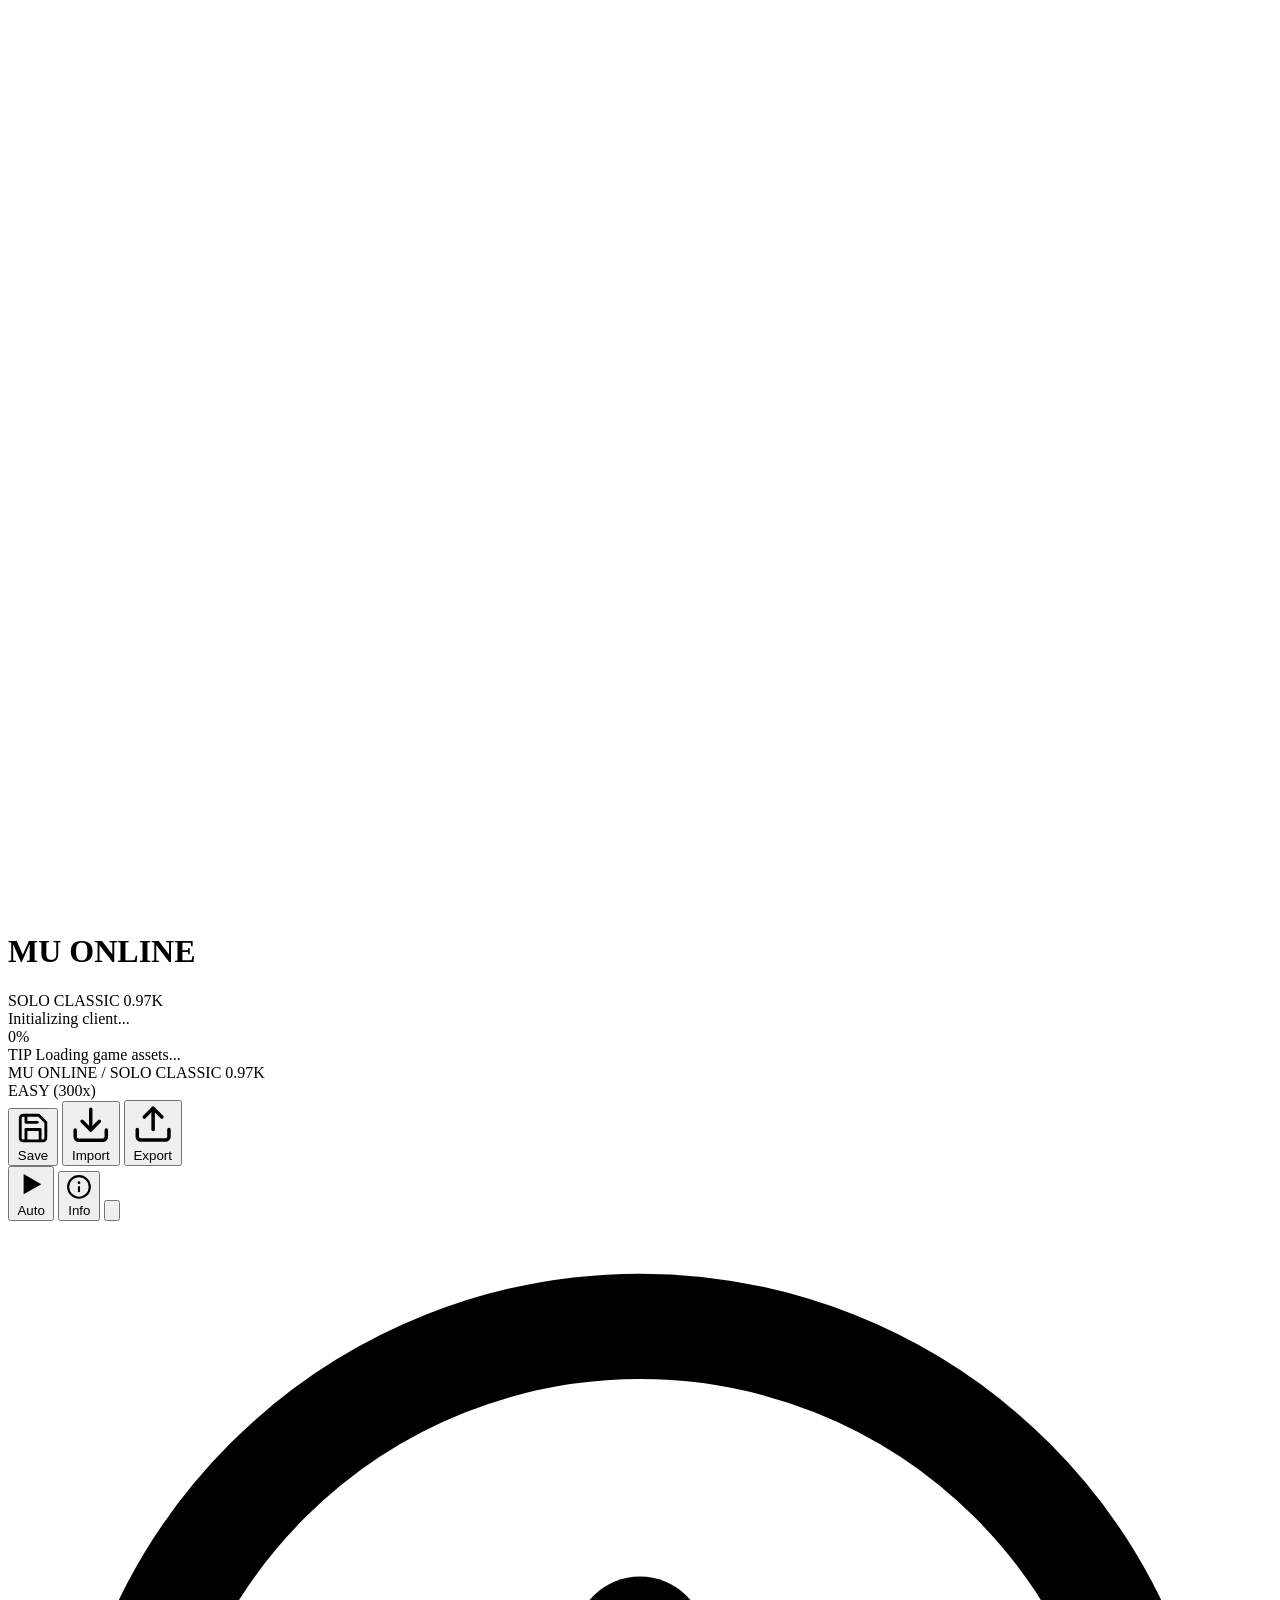
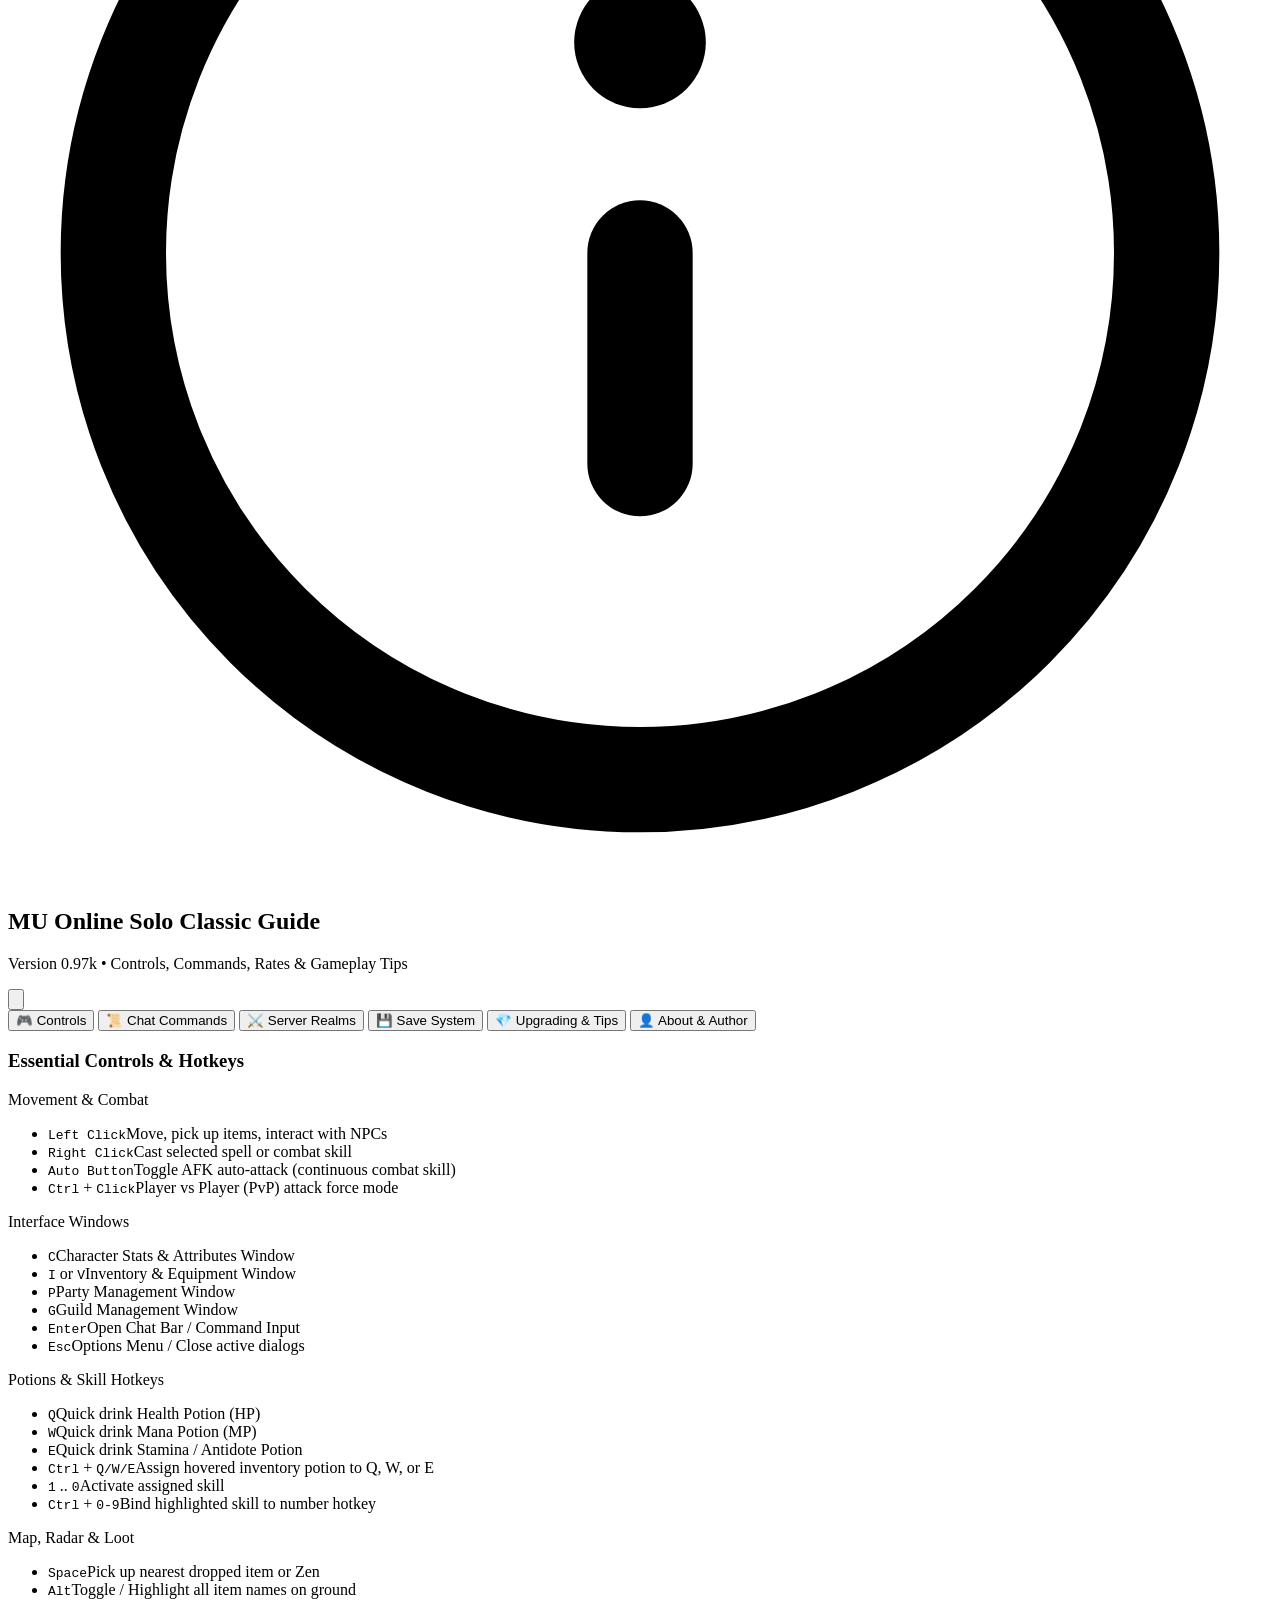
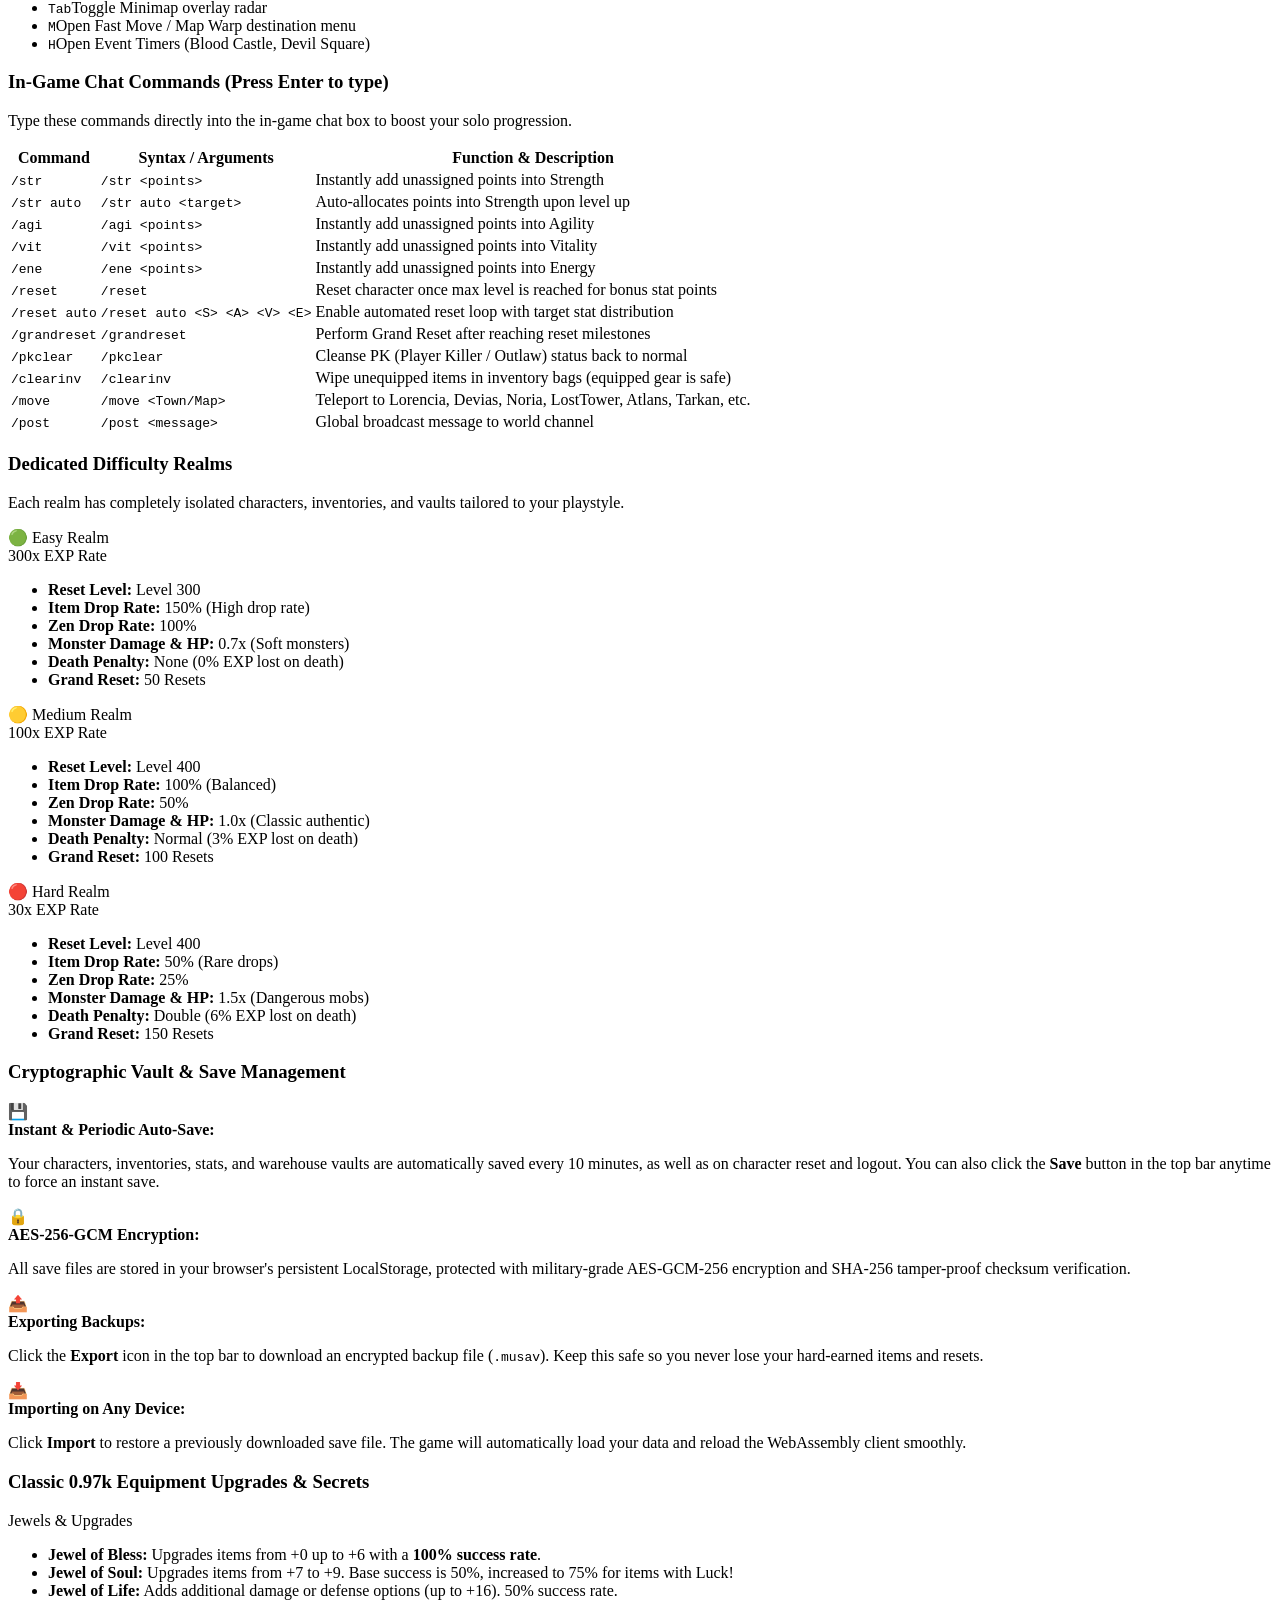
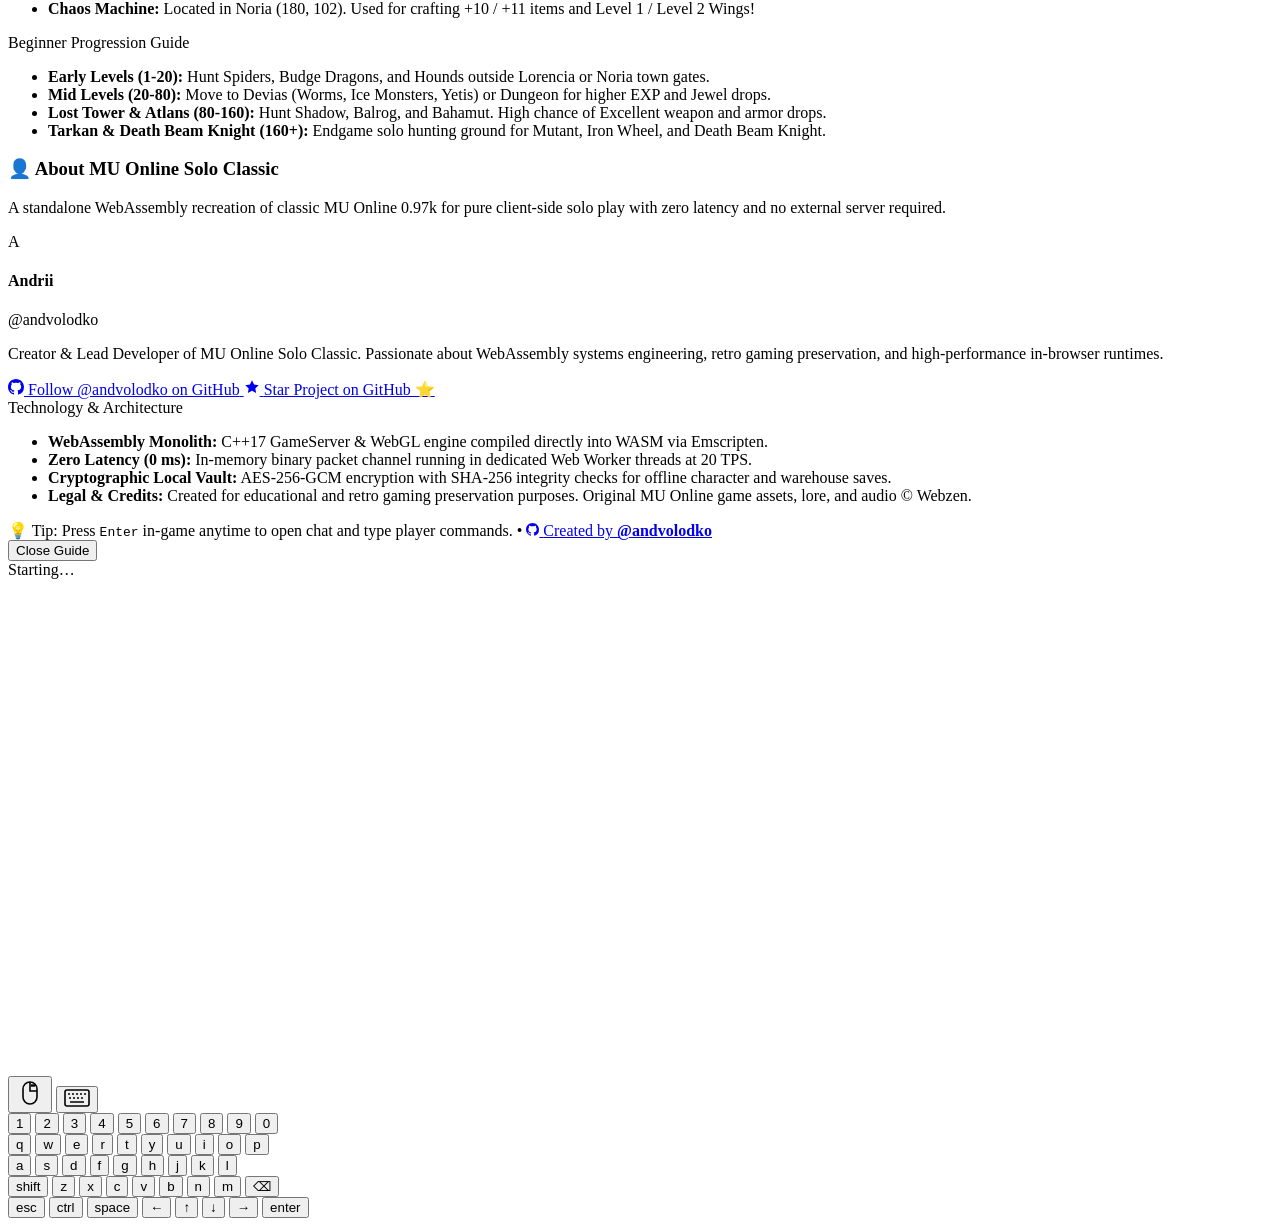
==== web/index.html @ 5b54f316 "fix(client): accurate asset download progress with gzip compression" ====
<!doctype html>
<html lang="en">
  <head>
    <meta charset="utf-8">
    <meta name="viewport" content="width=device-width, initial-scale=1, maximum-scale=1, user-scalable=no">
    <title>MU Online Solo Classic</title>
    <link rel="icon" type="image/x-icon" href="favicon.ico?v=2">
    <link rel="icon" type="image/png" sizes="32x32" href="favicon-32x32.png?v=2">
    <link rel="icon" type="image/png" sizes="16x16" href="favicon-16x16.png?v=2">
    <link rel="apple-touch-icon" sizes="180x180" href="apple-touch-icon.png?v=2">
    <link rel="preconnect" href="https://fonts.googleapis.com">
    <link rel="preconnect" href="https://fonts.gstatic.com" crossorigin>
    <link href="https://fonts.googleapis.com/css2?family=Outfit:wght@400;500;600;700;800;900&family=Space+Grotesk:wght@500;600;700&display=swap" rel="stylesheet">
    <link rel="stylesheet" href="style.css">
  </head>
  <body>
    <!-- Fullscreen MU Preloader -->
    <div id="muPreloader" class="mu-preloader">
      <div class="mu-preloader-bg"></div>
      <canvas id="muParticleCanvas" class="mu-particle-canvas"></canvas>

      <div class="mu-preloader-card">
        <!-- Strict Modern Title -->
        <div class="mu-title-section">
          <h1 class="mu-preloader-title">MU ONLINE</h1>
          <div class="mu-preloader-sub">SOLO CLASSIC 0.97K</div>
        </div>

        <!-- Sleek Modern Progress HUD -->
        <div class="mu-progress-box">
          <div class="mu-progress-meta">
            <div class="mu-status-label-wrap">
              <span class="mu-status-pulse-dot"></span>
              <span id="muStatusMsg">Initializing client...</span>
            </div>
            <span id="muStatusDetail">0%</span>
          </div>
          <div class="mu-bar-track">
            <div id="muBarFill" class="mu-bar-fill" style="width: 3%;">
              <div class="mu-bar-plasma"></div>
            </div>
          </div>
        </div>

        <!-- Clean Gameplay Tips Box -->
        <div class="mu-tips-box">
          <span class="mu-tip-tag">TIP</span>
          <span id="muTipText" class="mu-tip-msg">Loading game assets...</span>
        </div>
      </div>
    </div>

    <!-- 40px Top Control Bar -->
    <header id="muTopBar" class="mu-topbar" aria-label="Game Controls Bar">
      <div class="mu-topbar-left">
        <div class="mu-brand-box">
          <span class="mu-brand-title">MU ONLINE</span>
          <span class="mu-brand-sep">/</span>
          <span class="mu-brand-desc">SOLO CLASSIC 0.97K</span>
        </div>
        <div class="mu-realm-badge realm-easy" id="muRealmBadge" title="Server Realm: Easy (300x EXP Rate, 150% Drops, Level 300 Reset)">
          <span class="mu-realm-dot"></span>
          <span class="mu-realm-label" id="muRealmLabel">EASY (300x)</span>
        </div>
      </div>

      <div class="mu-topbar-right">
        <!-- Save Game Button -->
        <button id="muBtnSave" class="mu-top-btn" type="button" title="Save Game (Save progress right now)" aria-label="Save Game">
          <svg class="mu-btn-icon" viewBox="0 0 24 24" fill="none" stroke="currentColor" stroke-width="2" stroke-linecap="round" stroke-linejoin="round">
            <path d="M19 21H5a2 2 0 0 1-2-2V5a2 2 0 0 1 2-2h11l5 5v11a2 2 0 0 1-2 2z"></path>
            <polyline points="17 21 17 13 7 13 7 21"></polyline>
            <polyline points="7 3 7 8 15 8"></polyline>
          </svg>
          <span class="mu-btn-text">Save</span>
        </button>

        <!-- Import Save Button -->
        <button id="muBtnImport" class="mu-top-btn" type="button" title="Import Save (Loads save file and reloads game)" aria-label="Import Save">
          <svg class="mu-btn-icon" viewBox="0 0 24 24" fill="none" stroke="currentColor" stroke-width="2" stroke-linecap="round" stroke-linejoin="round">
            <path d="M21 15v4a2 2 0 0 1-2 2H5a2 2 0 0 1-2-2v-4"></path>
            <polyline points="7 10 12 15 17 10"></polyline>
            <line x1="12" y1="15" x2="12" y2="3"></line>
          </svg>
          <span class="mu-btn-text">Import</span>
        </button>
        <input type="file" id="muSaveFileInput" accept=".musav,.json" style="display:none">

        <!-- Export Save Button -->
        <button id="muBtnExport" class="mu-top-btn" type="button" title="Export Save (Download backup save file)" aria-label="Export Save">
          <svg class="mu-btn-icon" viewBox="0 0 24 24" fill="none" stroke="currentColor" stroke-width="2" stroke-linecap="round" stroke-linejoin="round">
            <path d="M21 15v4a2 2 0 0 1-2 2H5a2 2 0 0 1-2-2v-4"></path>
            <polyline points="17 8 12 3 7 8"></polyline>
            <line x1="12" y1="3" x2="12" y2="15"></line>
          </svg>
          <span class="mu-btn-text">Export</span>
        </button>

        <div class="mu-top-sep"></div>

        <!-- Auto-Attack Play / Stop Toggle Button -->
        <button id="muBtnAutoAttack" class="mu-top-btn mu-btn-auto" type="button" title="Start Auto-Attack (Hold RMB at Center)" aria-label="Auto-Attack Toggle">
          <!-- Play Icon (idle) -->
          <svg class="mu-btn-icon mu-icon-play" viewBox="0 0 24 24" fill="currentColor">
            <polygon points="6 4 20 12 6 20 6 4"></polygon>
          </svg>
          <!-- Stop Icon (active) -->
          <svg class="mu-btn-icon mu-icon-stop" viewBox="0 0 24 24" fill="currentColor" style="display:none;">
            <rect x="5" y="5" width="14" height="14" rx="2"></rect>
          </svg>
          <span class="mu-btn-text" id="muAutoAttackText">Auto</span>
        </button>

        <!-- Game Guide & Info Button -->
        <button id="muBtnInfo" class="mu-top-btn" type="button" title="Game Guide & Instructions (Controls, Commands, Server Rates)" aria-label="Game Guide">
          <svg class="mu-btn-icon" viewBox="0 0 24 24" fill="none" stroke="currentColor" stroke-width="2" stroke-linecap="round" stroke-linejoin="round">
            <circle cx="12" cy="12" r="10"></circle>
            <line x1="12" y1="16" x2="12" y2="12"></line>
            <circle cx="12" cy="8" r="1.25" fill="currentColor" stroke="none"></circle>
          </svg>
          <span class="mu-btn-text">Info</span>
        </button>

        <!-- Fullscreen Button -->
        <button id="muBtnFullscreen" class="mu-top-btn" type="button" title="Fullscreen (Toggle full screen)" aria-label="Fullscreen">
          <!-- Enter Fullscreen -->
          <svg class="mu-btn-icon mu-icon-fs-enter" viewBox="0 0 24 24" fill="none" stroke="currentColor" stroke-width="2" stroke-linecap="round" stroke-linejoin="round">
            <path d="M8 3H5a2 2 0 0 0-2 2v3m18 0V5a2 2 0 0 0-2-2h-3m0 18h3a2 2 0 0 0 2-2v-3M3 16v3a2 2 0 0 0 2 2h3"></path>
          </svg>
          <!-- Exit Fullscreen -->
          <svg class="mu-btn-icon mu-icon-fs-exit" viewBox="0 0 24 24" fill="none" stroke="currentColor" stroke-width="2" stroke-linecap="round" stroke-linejoin="round" style="display:none;">
            <path d="M4 14h6m0 0v6m0-6L3 21m17-7h-6m0 0v6m0-6l7 7M10 4v6m0 0H4m6 0L3 3m10 7h6m-6 0V4m0 6l7-7"></path>
          </svg>
        </button>
      </div>
    </header>

    <!-- Floating Toast Notification -->
    <div id="muToast" class="mu-toast" role="status" aria-live="polite"></div>

    <!-- Game Guide & Info Modal Popup -->
    <div id="muInfoModal" class="mu-modal" aria-hidden="true">
      <div class="mu-modal-backdrop" id="muModalBackdrop"></div>
      <div class="mu-modal-dialog">
        <!-- Modal Header -->
        <div class="mu-modal-header">
          <div class="mu-modal-title-box">
            <div class="mu-modal-icon-badge">
              <svg viewBox="0 0 24 24" fill="none" stroke="currentColor" stroke-width="2" stroke-linecap="round" stroke-linejoin="round">
                <circle cx="12" cy="12" r="10"></circle>
                <line x1="12" y1="16" x2="12" y2="12"></line>
                <circle cx="12" cy="8" r="1.25" fill="currentColor" stroke="none"></circle>
              </svg>
            </div>
            <div>
              <h2 class="mu-modal-title">MU Online Solo Classic Guide</h2>
              <p class="mu-modal-subtitle">Version 0.97k &bull; Controls, Commands, Rates & Gameplay Tips</p>
            </div>
          </div>
          <button id="muModalCloseBtn" class="mu-modal-close" type="button" aria-label="Close Guide">
            <svg viewBox="0 0 24 24" fill="none" stroke="currentColor" stroke-width="2">
              <line x1="18" y1="6" x2="6" y2="18"></line>
              <line x1="6" y1="6" x2="18" y2="18"></line>
            </svg>
          </button>
        </div>

        <!-- Navigation Tabs -->
        <div class="mu-modal-tabs">
          <button class="mu-tab-btn active" data-tab="tabControls">🎮 Controls</button>
          <button class="mu-tab-btn" data-tab="tabCommands">📜 Chat Commands</button>
          <button class="mu-tab-btn" data-tab="tabRealms">⚔️ Server Realms</button>
          <button class="mu-tab-btn" data-tab="tabSaves">💾 Save System</button>
          <button class="mu-tab-btn" data-tab="tabTips">💎 Upgrading & Tips</button>
          <button class="mu-tab-btn" data-tab="tabAbout">👤 About & Author</button>
        </div>

        <!-- Modal Scrollable Body -->
        <div class="mu-modal-body">
          <!-- Tab 1: Controls -->
          <div id="tabControls" class="mu-tab-pane active">
            <h3 class="mu-section-title">Essential Controls & Hotkeys</h3>
            <div class="mu-guide-grid">
              <div class="mu-guide-card">
                <div class="mu-guide-card-head">Movement & Combat</div>
                <ul class="mu-hotkey-list">
                  <li><span class="mu-key-combo"><kbd>Left Click</kbd></span><span>Move, pick up items, interact with NPCs</span></li>
                  <li><span class="mu-key-combo"><kbd>Right Click</kbd></span><span>Cast selected spell or combat skill</span></li>
                  <li><span class="mu-key-combo"><kbd>Auto Button</kbd></span><span>Toggle AFK auto-attack (continuous combat skill)</span></li>
                  <li><span class="mu-key-combo"><kbd>Ctrl</kbd> + <kbd>Click</kbd></span><span>Player vs Player (PvP) attack force mode</span></li>
                </ul>
              </div>

              <div class="mu-guide-card">
                <div class="mu-guide-card-head">Interface Windows</div>
                <ul class="mu-hotkey-list">
                  <li><span class="mu-key-combo"><kbd>C</kbd></span><span>Character Stats & Attributes Window</span></li>
                  <li><span class="mu-key-combo"><kbd>I</kbd> or <kbd>V</kbd></span><span>Inventory & Equipment Window</span></li>
                  <li><span class="mu-key-combo"><kbd>P</kbd></span><span>Party Management Window</span></li>
                  <li><span class="mu-key-combo"><kbd>G</kbd></span><span>Guild Management Window</span></li>
                  <li><span class="mu-key-combo"><kbd>Enter</kbd></span><span>Open Chat Bar / Command Input</span></li>
                  <li><span class="mu-key-combo"><kbd>Esc</kbd></span><span>Options Menu / Close active dialogs</span></li>
                </ul>
              </div>

              <div class="mu-guide-card">
                <div class="mu-guide-card-head">Potions & Skill Hotkeys</div>
                <ul class="mu-hotkey-list">
                  <li><span class="mu-key-combo"><kbd>Q</kbd></span><span>Quick drink Health Potion (HP)</span></li>
                  <li><span class="mu-key-combo"><kbd>W</kbd></span><span>Quick drink Mana Potion (MP)</span></li>
                  <li><span class="mu-key-combo"><kbd>E</kbd></span><span>Quick drink Stamina / Antidote Potion</span></li>
                  <li><span class="mu-key-combo"><kbd>Ctrl</kbd> + <kbd>Q/W/E</kbd></span><span>Assign hovered inventory potion to Q, W, or E</span></li>
                  <li><span class="mu-key-combo"><kbd>1</kbd> .. <kbd>0</kbd></span><span>Activate assigned skill</span></li>
                  <li><span class="mu-key-combo"><kbd>Ctrl</kbd> + <kbd>0-9</kbd></span><span>Bind highlighted skill to number hotkey</span></li>
                </ul>
              </div>

              <div class="mu-guide-card">
                <div class="mu-guide-card-head">Map, Radar & Loot</div>
                <ul class="mu-hotkey-list">
                  <li><span class="mu-key-combo"><kbd>Space</kbd></span><span>Pick up nearest dropped item or Zen</span></li>
                  <li><span class="mu-key-combo"><kbd>Alt</kbd></span><span>Toggle / Highlight all item names on ground</span></li>
                  <li><span class="mu-key-combo"><kbd>Tab</kbd></span><span>Toggle Minimap overlay radar</span></li>
                  <li><span class="mu-key-combo"><kbd>M</kbd></span><span>Open Fast Move / Map Warp destination menu</span></li>
                  <li><span class="mu-key-combo"><kbd>H</kbd></span><span>Open Event Timers (Blood Castle, Devil Square)</span></li>
                </ul>
              </div>
            </div>
          </div>

          <!-- Tab 2: Player Commands -->
          <div id="tabCommands" class="mu-tab-pane">
            <h3 class="mu-section-title">In-Game Chat Commands (Press Enter to type)</h3>
            <p class="mu-section-sub">Type these commands directly into the in-game chat box to boost your solo progression.</p>
            <div class="mu-table-wrap">
              <table class="mu-table">
                <thead>
                  <tr>
                    <th>Command</th>
                    <th>Syntax / Arguments</th>
                    <th>Function & Description</th>
                  </tr>
                </thead>
                <tbody>
                  <tr>
                    <td><code>/str</code></td>
                    <td><code>/str &lt;points&gt;</code></td>
                    <td>Instantly add unassigned points into Strength</td>
                  </tr>
                  <tr>
                    <td><code>/str auto</code></td>
                    <td><code>/str auto &lt;target&gt;</code></td>
                    <td>Auto-allocates points into Strength upon level up</td>
                  </tr>
                  <tr>
                    <td><code>/agi</code></td>
                    <td><code>/agi &lt;points&gt;</code></td>
                    <td>Instantly add unassigned points into Agility</td>
                  </tr>
                  <tr>
                    <td><code>/vit</code></td>
                    <td><code>/vit &lt;points&gt;</code></td>
                    <td>Instantly add unassigned points into Vitality</td>
                  </tr>
                  <tr>
                    <td><code>/ene</code></td>
                    <td><code>/ene &lt;points&gt;</code></td>
                    <td>Instantly add unassigned points into Energy</td>
                  </tr>
                  <tr>
                    <td><code>/reset</code></td>
                    <td><code>/reset</code></td>
                    <td>Reset character once max level is reached for bonus stat points</td>
                  </tr>
                  <tr>
                    <td><code>/reset auto</code></td>
                    <td><code>/reset auto &lt;S&gt; &lt;A&gt; &lt;V&gt; &lt;E&gt;</code></td>
                    <td>Enable automated reset loop with target stat distribution</td>
                  </tr>
                  <tr>
                    <td><code>/grandreset</code></td>
                    <td><code>/grandreset</code></td>
                    <td>Perform Grand Reset after reaching reset milestones</td>
                  </tr>
                  <tr>
                    <td><code>/pkclear</code></td>
                    <td><code>/pkclear</code></td>
                    <td>Cleanse PK (Player Killer / Outlaw) status back to normal</td>
                  </tr>
                  <tr>
                    <td><code>/clearinv</code></td>
                    <td><code>/clearinv</code></td>
                    <td>Wipe unequipped items in inventory bags (equipped gear is safe)</td>
                  </tr>
                  <tr>
                    <td><code>/move</code></td>
                    <td><code>/move &lt;Town/Map&gt;</code></td>
                    <td>Teleport to Lorencia, Devias, Noria, LostTower, Atlans, Tarkan, etc.</td>
                  </tr>
                  <tr>
                    <td><code>/post</code></td>
                    <td><code>/post &lt;message&gt;</code></td>
                    <td>Global broadcast message to world channel</td>
                  </tr>
                </tbody>
              </table>
            </div>
          </div>

          <!-- Tab 3: Server Realms -->
          <div id="tabRealms" class="mu-tab-pane">
            <h3 class="mu-section-title">Dedicated Difficulty Realms</h3>
            <p class="mu-section-sub">Each realm has completely isolated characters, inventories, and vaults tailored to your playstyle.</p>
            <div class="mu-realms-grid">
              <div class="mu-realm-card realm-easy">
                <div class="mu-realm-card-title">🟢 Easy Realm</div>
                <div class="mu-realm-rate">300x EXP Rate</div>
                <ul class="mu-card-perks">
                  <li><strong>Reset Level:</strong> Level 300</li>
                  <li><strong>Item Drop Rate:</strong> 150% (High drop rate)</li>
                  <li><strong>Zen Drop Rate:</strong> 100%</li>
                  <li><strong>Monster Damage & HP:</strong> 0.7x (Soft monsters)</li>
                  <li><strong>Death Penalty:</strong> None (0% EXP lost on death)</li>
                  <li><strong>Grand Reset:</strong> 50 Resets</li>
                </ul>
              </div>

              <div class="mu-realm-card realm-medium">
                <div class="mu-realm-card-title">🟡 Medium Realm</div>
                <div class="mu-realm-rate">100x EXP Rate</div>
                <ul class="mu-card-perks">
                  <li><strong>Reset Level:</strong> Level 400</li>
                  <li><strong>Item Drop Rate:</strong> 100% (Balanced)</li>
                  <li><strong>Zen Drop Rate:</strong> 50%</li>
                  <li><strong>Monster Damage & HP:</strong> 1.0x (Classic authentic)</li>
                  <li><strong>Death Penalty:</strong> Normal (3% EXP lost on death)</li>
                  <li><strong>Grand Reset:</strong> 100 Resets</li>
                </ul>
              </div>

              <div class="mu-realm-card realm-hard">
                <div class="mu-realm-card-title">🔴 Hard Realm</div>
                <div class="mu-realm-rate">30x EXP Rate</div>
                <ul class="mu-card-perks">
                  <li><strong>Reset Level:</strong> Level 400</li>
                  <li><strong>Item Drop Rate:</strong> 50% (Rare drops)</li>
                  <li><strong>Zen Drop Rate:</strong> 25%</li>
                  <li><strong>Monster Damage & HP:</strong> 1.5x (Dangerous mobs)</li>
                  <li><strong>Death Penalty:</strong> Double (6% EXP lost on death)</li>
                  <li><strong>Grand Reset:</strong> 150 Resets</li>
                </ul>
              </div>
            </div>
          </div>

          <!-- Tab 4: Save System -->
          <div id="tabSaves" class="mu-tab-pane">
            <h3 class="mu-section-title">Cryptographic Vault & Save Management</h3>
            <div class="mu-saves-info-box">
              <div class="mu-info-item">
                <div class="mu-info-icon">💾</div>
                <div>
                  <strong>Instant & Periodic Auto-Save:</strong>
                  <p>Your characters, inventories, stats, and warehouse vaults are automatically saved every 10 minutes, as well as on character reset and logout. You can also click the <strong>Save</strong> button in the top bar anytime to force an instant save.</p>
                </div>
              </div>
              <div class="mu-info-item">
                <div class="mu-info-icon">🔒</div>
                <div>
                  <strong>AES-256-GCM Encryption:</strong>
                  <p>All save files are stored in your browser's persistent LocalStorage, protected with military-grade AES-GCM-256 encryption and SHA-256 tamper-proof checksum verification.</p>
                </div>
              </div>
              <div class="mu-info-item">
                <div class="mu-info-icon">📤</div>
                <div>
                  <strong>Exporting Backups:</strong>
                  <p>Click the <strong>Export</strong> icon in the top bar to download an encrypted backup file (<code>.musav</code>). Keep this safe so you never lose your hard-earned items and resets.</p>
                </div>
              </div>
              <div class="mu-info-item">
                <div class="mu-info-icon">📥</div>
                <div>
                  <strong>Importing on Any Device:</strong>
                  <p>Click <strong>Import</strong> to restore a previously downloaded save file. The game will automatically load your data and reload the WebAssembly client smoothly.</p>
                </div>
              </div>
            </div>
          </div>

          <!-- Tab 5: Tips & Upgrading -->
          <div id="tabTips" class="mu-tab-pane">
            <h3 class="mu-section-title">Classic 0.97k Equipment Upgrades & Secrets</h3>
            <div class="mu-guide-grid">
              <div class="mu-guide-card">
                <div class="mu-guide-card-head">Jewels & Upgrades</div>
                <ul class="mu-tips-list">
                  <li><strong>Jewel of Bless:</strong> Upgrades items from +0 up to +6 with a <strong>100% success rate</strong>.</li>
                  <li><strong>Jewel of Soul:</strong> Upgrades items from +7 to +9. Base success is 50%, increased to 75% for items with Luck!</li>
                  <li><strong>Jewel of Life:</strong> Adds additional damage or defense options (up to +16). 50% success rate.</li>
                  <li><strong>Chaos Machine:</strong> Located in Noria (180, 102). Used for crafting +10 / +11 items and Level 1 / Level 2 Wings!</li>
                </ul>
              </div>

              <div class="mu-guide-card">
                <div class="mu-guide-card-head">Beginner Progression Guide</div>
                <ul class="mu-tips-list">
                  <li><strong>Early Levels (1-20):</strong> Hunt Spiders, Budge Dragons, and Hounds outside Lorencia or Noria town gates.</li>
                  <li><strong>Mid Levels (20-80):</strong> Move to Devias (Worms, Ice Monsters, Yetis) or Dungeon for higher EXP and Jewel drops.</li>
                  <li><strong>Lost Tower & Atlans (80-160):</strong> Hunt Shadow, Balrog, and Bahamut. High chance of Excellent weapon and armor drops.</li>
                  <li><strong>Tarkan & Death Beam Knight (160+):</strong> Endgame solo hunting ground for Mutant, Iron Wheel, and Death Beam Knight.</li>
                </ul>
              </div>
            </div>
          </div>

          <!-- Tab 6: About & Author -->
          <div id="tabAbout" class="mu-tab-pane">
            <h3 class="mu-section-title">👤 About MU Online Solo Classic</h3>
            <p class="mu-section-sub">A standalone WebAssembly recreation of classic MU Online 0.97k for pure client-side solo play with zero latency and no external server required.</p>

            <div class="mu-about-container">
              <!-- Author Card -->
              <div class="mu-guide-card mu-author-card">
                <div class="mu-author-header">
                  <div class="mu-author-avatar-wrap">
                    <img src="https://github.com/andvolodko.png" alt="Andrii" class="mu-author-avatar" onerror="this.style.display='none'; this.nextElementSibling.style.display='flex';">
                    <div class="mu-author-avatar-fallback" style="display:none;">A</div>
                  </div>
                  <div class="mu-author-details">
                    <h4 class="mu-author-name">Andrii</h4>
                    <span class="mu-author-handle">@andvolodko</span>
                    <p class="mu-author-bio">Creator & Lead Developer of MU Online Solo Classic. Passionate about WebAssembly systems engineering, retro gaming preservation, and high-performance in-browser runtimes.</p>
                  </div>
                </div>

                <div class="mu-about-actions">
                  <a href="https://github.com/andvolodko" target="_blank" rel="noopener noreferrer" class="mu-about-btn mu-btn-primary">
                    <svg viewBox="0 0 24 24" width="16" height="16" fill="currentColor">
                      <path d="M12 0C5.37 0 0 5.37 0 12c0 5.31 3.435 9.795 8.205 11.385.6.105.825-.255.825-.57 0-.285-.015-1.23-.015-2.235-3.015.555-3.795-.735-4.035-1.41-.135-.345-.72-1.41-1.23-1.695-.42-.225-1.02-.78-.015-.795.945-.015 1.62.87 1.845 1.23 1.08 1.815 2.805 1.305 3.495.99.105-.78.42-1.305.765-1.605-2.67-.3-5.46-1.335-5.46-5.925 0-1.305.465-2.385 1.23-3.225-.12-.3-.54-1.53.12-3.18 0 0 1.005-.315 3.3 1.23.96-.27 1.98-.405 3-.405s2.04.135 3 .405c2.295-1.56 3.3-1.23 3.3-1.23.66 1.65.24 2.88.12 3.18.765.84 1.23 1.905 1.23 3.225 0 4.605-2.805 5.625-5.475 5.925.435.375.81 1.095.81 2.22 0 1.605-.015 2.895-.015 3.3 0 .315.225.69.825.57A12.02 12.02 0 0024 12c0-6.63-5.37-12-12-12z"/>
                    </svg>
                    <span>Follow @andvolodko on GitHub</span>
                  </a>
                  <a href="https://github.com/andvolodko/mu-online-solo-classic" target="_blank" rel="noopener noreferrer" class="mu-about-btn">
                    <svg viewBox="0 0 24 24" width="16" height="16" fill="currentColor">
                      <polygon points="12 2 15.09 8.26 22 9.27 17 14.14 18.18 21.02 12 17.77 5.82 21.02 7 14.14 2 9.27 8.91 8.26 12 2"/>
                    </svg>
                    <span>Star Project on GitHub ⭐</span>
                  </a>
                </div>
              </div>

              <!-- Tech Highlights Card -->
              <div class="mu-guide-card">
                <div class="mu-guide-card-head">Technology & Architecture</div>
                <ul class="mu-tips-list">
                  <li><strong>WebAssembly Monolith:</strong> C++17 GameServer & WebGL engine compiled directly into WASM via Emscripten.</li>
                  <li><strong>Zero Latency (0 ms):</strong> In-memory binary packet channel running in dedicated Web Worker threads at 20 TPS.</li>
                  <li><strong>Cryptographic Local Vault:</strong> AES-256-GCM encryption with SHA-256 integrity checks for offline character and warehouse saves.</li>
                  <li><strong>Legal & Credits:</strong> Created for educational and retro gaming preservation purposes. Original MU Online game assets, lore, and audio &copy; Webzen.</li>
                </ul>
              </div>
            </div>
          </div>
        </div>

        <!-- Modal Footer -->
        <div class="mu-modal-footer">
          <div class="mu-modal-foot-left">
            <span class="mu-modal-foot-tip">💡 Tip: Press <kbd>Enter</kbd> in-game anytime to open chat and type player commands.</span>
            <span class="mu-modal-foot-sep">&bull;</span>
            <a href="https://github.com/andvolodko" target="_blank" rel="noopener noreferrer" class="mu-modal-author-link" title="Author GitHub Profile">
              <svg width="13" height="13" viewBox="0 0 24 24" fill="currentColor">
                <path d="M12 0C5.37 0 0 5.37 0 12c0 5.31 3.435 9.795 8.205 11.385.6.105.825-.255.825-.57 0-.285-.015-1.23-.015-2.235-3.015.555-3.795-.735-4.035-1.41-.135-.345-.72-1.41-1.23-1.695-.42-.225-1.02-.78-.015-.795.945-.015 1.62.87 1.845 1.23 1.08 1.815 2.805 1.305 3.495.99.105-.78.42-1.305.765-1.605-2.67-.3-5.46-1.335-5.46-5.925 0-1.305.465-2.385 1.23-3.225-.12-.3-.54-1.53.12-3.18 0 0 1.005-.315 3.3 1.23.96-.27 1.98-.405 3-.405s2.04.135 3 .405c2.295-1.56 3.3-1.23 3.3-1.23.66 1.65.24 2.88.12 3.18.765.84 1.23 1.905 1.23 3.225 0 4.605-2.805 5.625-5.475 5.925.435.375.81 1.095.81 2.22 0 1.605-.015 2.895-.015 3.3 0 .315.225.69.825.57A12.02 12.02 0 0024 12c0-6.63-5.37-12-12-12z"/>
              </svg>
              <span>Created by <strong>@andvolodko</strong></span>
            </a>
          </div>
          <button id="muModalCloseFooter" class="mu-top-btn" type="button">Close Guide</button>
        </div>
      </div>
    </div>

    <div id="status">Starting…</div>
    <pre id="log"></pre>
    <canvas id="canvas" width="640" height="480" tabindex="-1" oncontextmenu="return false"></canvas>
    <div id="muStick" aria-label="Move"><div id="muStickKnob"></div></div>
    <button id="muRBtn" type="button" aria-label="Right mouse">
      <svg width="28" height="28" viewBox="0 0 28 28" fill="none" stroke="currentColor" stroke-width="1.6">
        <rect x="7" y="3" width="14" height="22" rx="7"></rect>
        <path d="M14 3v9h7"></path>
        <path d="M15 6.5h4.2" stroke-width="2.4"></path>
      </svg>
    </button>
    <button id="muKeyBtn" type="button" aria-label="Keyboard">
      <svg width="26" height="18" viewBox="0 0 26 18" fill="none" stroke="currentColor" stroke-width="1.6">
        <rect x="1" y="1" width="24" height="16" rx="2"></rect>
        <path d="M4 5h2M8 5h2M12 5h2M16 5h2M20 5h2M5 9h2M9 9h2M13 9h2M17 9h2M6 13h14"></path>
      </svg>
    </button>
    <div id="muKeys">
      <div class="row">
        <button type="button" data-vk="49" data-ch="49">1</button>
        <button type="button" data-vk="50" data-ch="50">2</button>
        <button type="button" data-vk="51" data-ch="51">3</button>
        <button type="button" data-vk="52" data-ch="52">4</button>
        <button type="button" data-vk="53" data-ch="53">5</button>
        <button type="button" data-vk="54" data-ch="54">6</button>
        <button type="button" data-vk="55" data-ch="55">7</button>
        <button type="button" data-vk="56" data-ch="56">8</button>
        <button type="button" data-vk="57" data-ch="57">9</button>
        <button type="button" data-vk="48" data-ch="48">0</button>
      </div>
      <div class="row">
        <button type="button" data-vk="81" data-ch="113">q</button>
        <button type="button" data-vk="87" data-ch="119">w</button>
        <button type="button" data-vk="69" data-ch="101">e</button>
        <button type="button" data-vk="82" data-ch="114">r</button>
        <button type="button" data-vk="84" data-ch="116">t</button>
        <button type="button" data-vk="89" data-ch="121">y</button>
        <button type="button" data-vk="85" data-ch="117">u</button>
        <button type="button" data-vk="73" data-ch="105">i</button>
        <button type="button" data-vk="79" data-ch="111">o</button>
        <button type="button" data-vk="80" data-ch="112">p</button>
      </div>
      <div class="row">
        <button type="button" data-vk="65" data-ch="97">a</button>
        <button type="button" data-vk="83" data-ch="115">s</button>
        <button type="button" data-vk="68" data-ch="100">d</button>
        <button type="button" data-vk="70" data-ch="102">f</button>
        <button type="button" data-vk="71" data-ch="103">g</button>
        <button type="button" data-vk="72" data-ch="104">h</button>
        <button type="button" data-vk="74" data-ch="106">j</button>
        <button type="button" data-vk="75" data-ch="107">k</button>
        <button type="button" data-vk="76" data-ch="108">l</button>
      </div>
      <div class="row">
        <button type="button" class="wide" data-lock="16">shift</button>
        <button type="button" data-vk="90" data-ch="122">z</button>
        <button type="button" data-vk="88" data-ch="120">x</button>
        <button type="button" data-vk="67" data-ch="99">c</button>
        <button type="button" data-vk="86" data-ch="118">v</button>
        <button type="button" data-vk="66" data-ch="98">b</button>
        <button type="button" data-vk="78" data-ch="110">n</button>
        <button type="button" data-vk="77" data-ch="109">m</button>
        <button type="button" class="wide" data-vk="8" data-ch="8">⌫</button>
      </div>
      <div class="row">
        <button type="button" data-vk="27">esc</button>
        <button type="button" data-lock="17">ctrl</button>
        <button type="button" class="space" data-vk="32" data-ch="32">space</button>
        <button type="button" data-vk="37">←</button>
        <button type="button" data-vk="38">↑</button>
        <button type="button" data-vk="40">↓</button>
        <button type="button" data-vk="39">→</button>
        <button type="button" class="wide" data-vk="13" data-ch="13">enter</button>
      </div>
    </div>

    <!-- Preloader Lifecycle & Dynamic Particles -->
    <script src="preloader.js?v=login101"></script>

    <!-- Application Controller & Client/Server Worker Bridge -->
    <script src="app.js?v=login101"></script>

    <!-- WebGL2 WebAssembly Game Client Core -->
    <script async type="text/javascript" src="shell_login.js?t=login101"></script>
  </body>
</html>
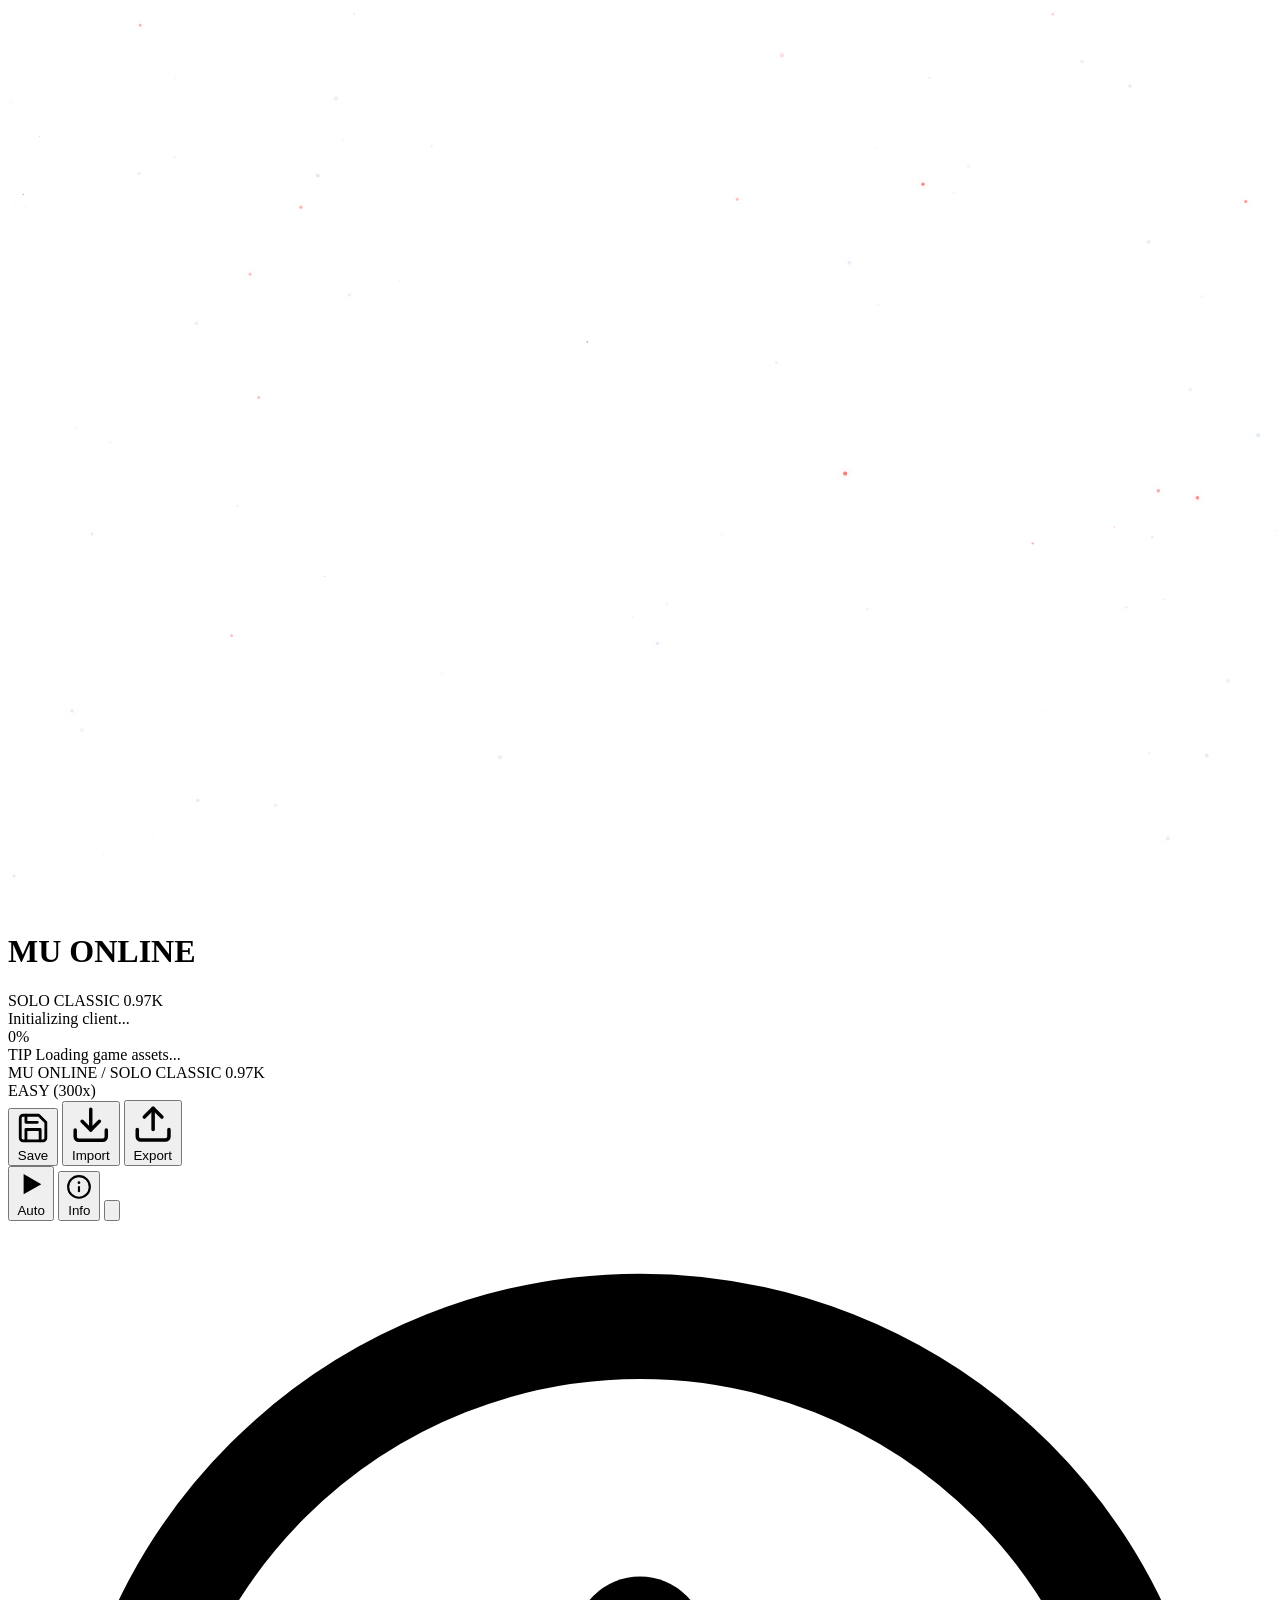
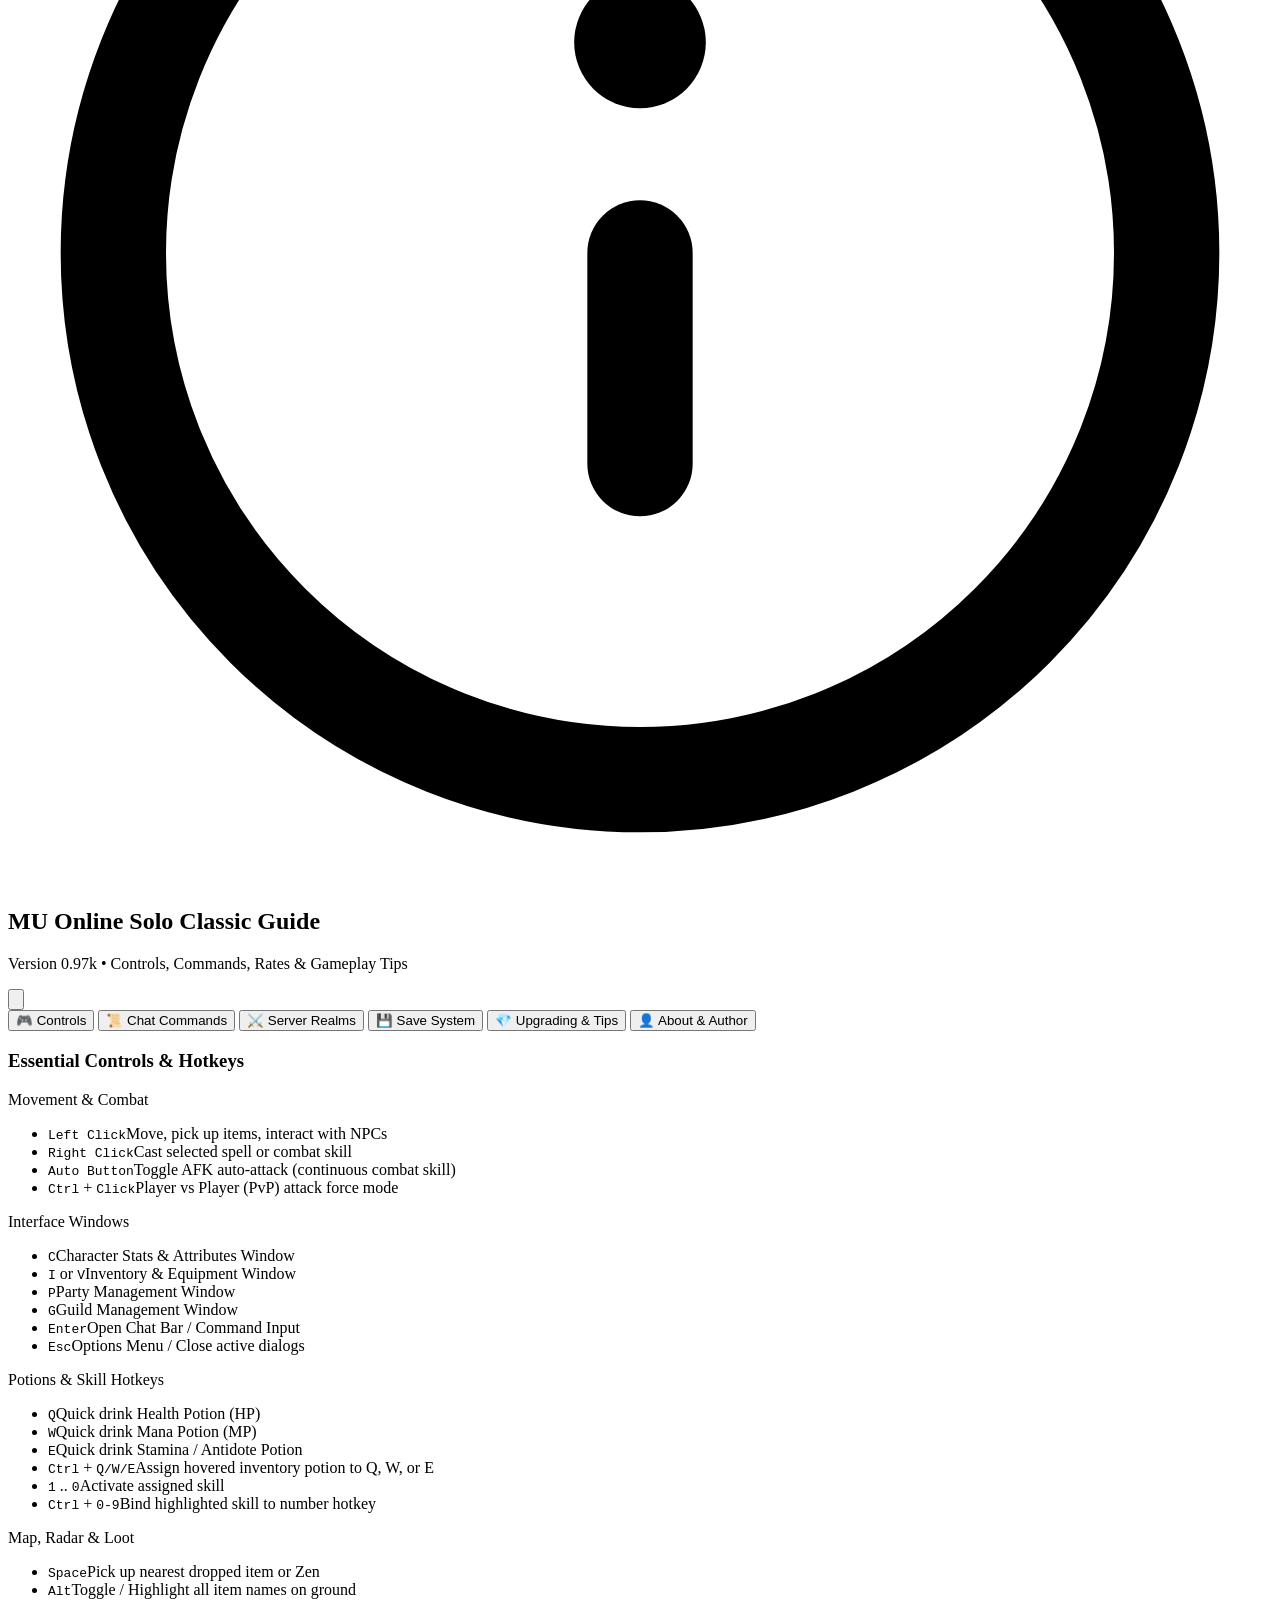
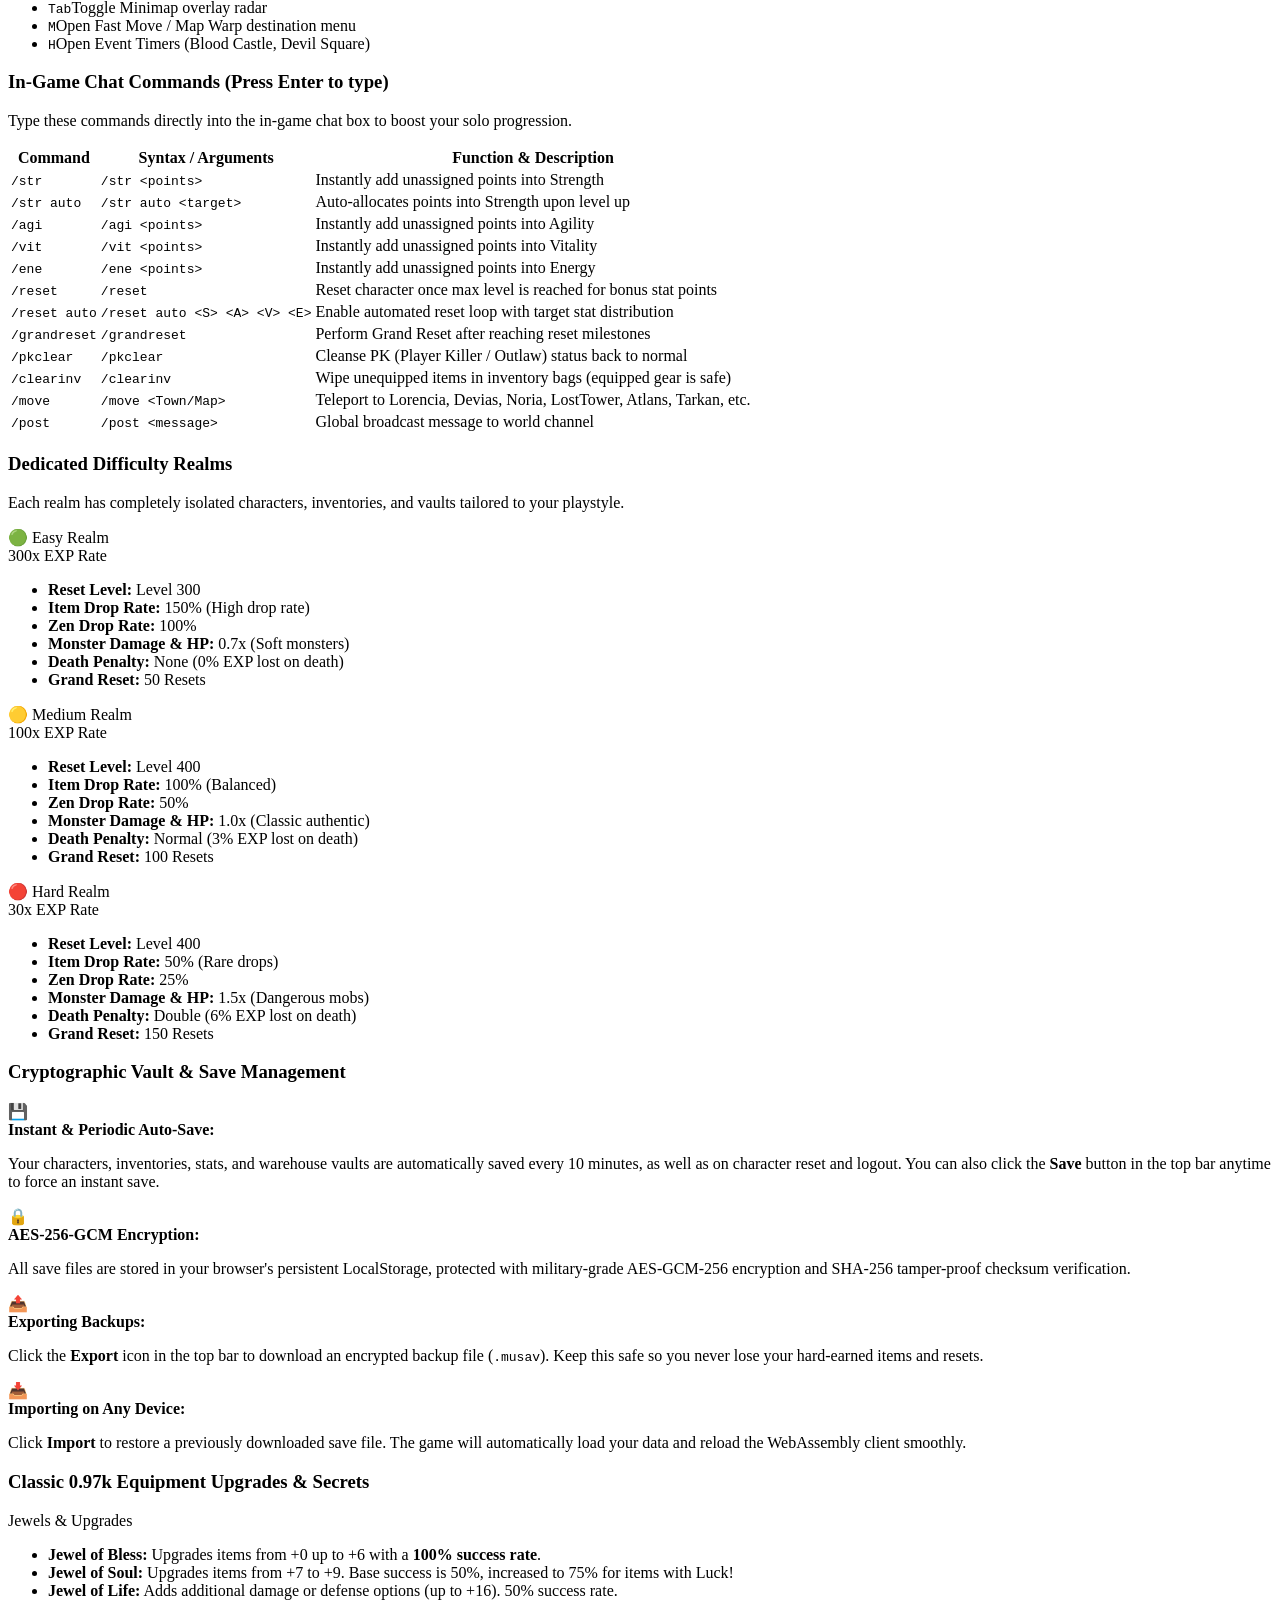
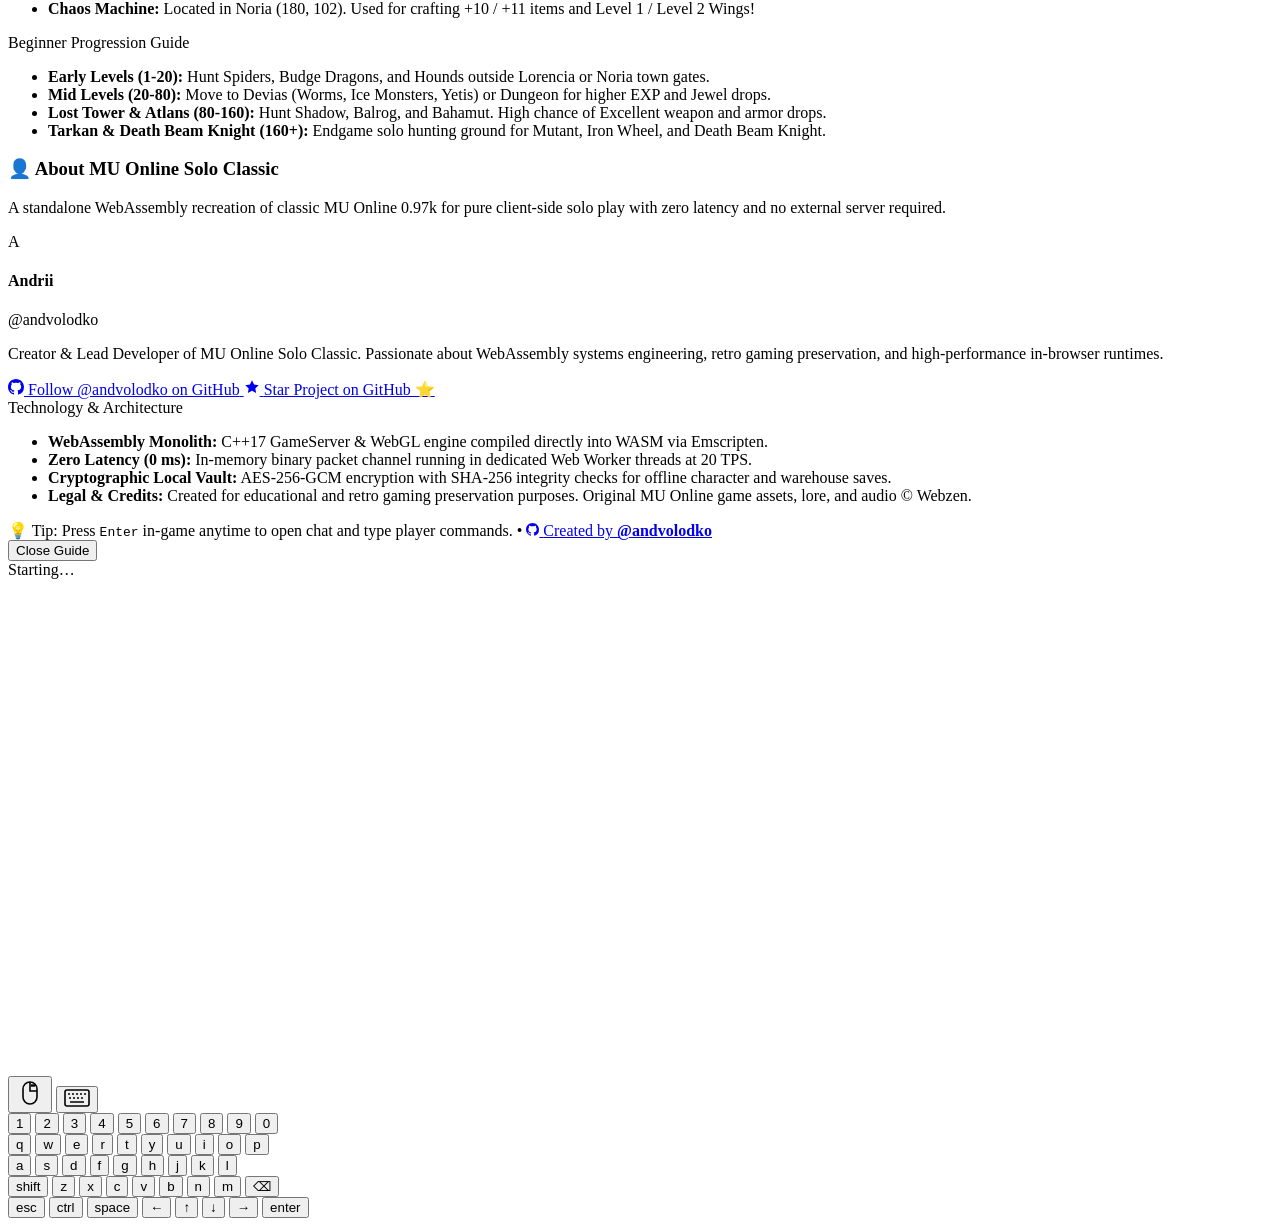
==== commit 815d0b41: "fix(game): unthrottled background AFK mode, disable server timeouts, and clean up build shell - Disa" ====
--- a/web/index.html
+++ b/web/index.html
@@ -557,6 +557,9 @@
       </div>
     </div>
 
+    <!-- Unthrottled Background Worker Timer (AFK Progression Support) -->
+    <script src="bg_timer.js?v=login101"></script>
+
     <!-- Preloader Lifecycle & Dynamic Particles -->
     <script src="preloader.js?v=login101"></script>
 
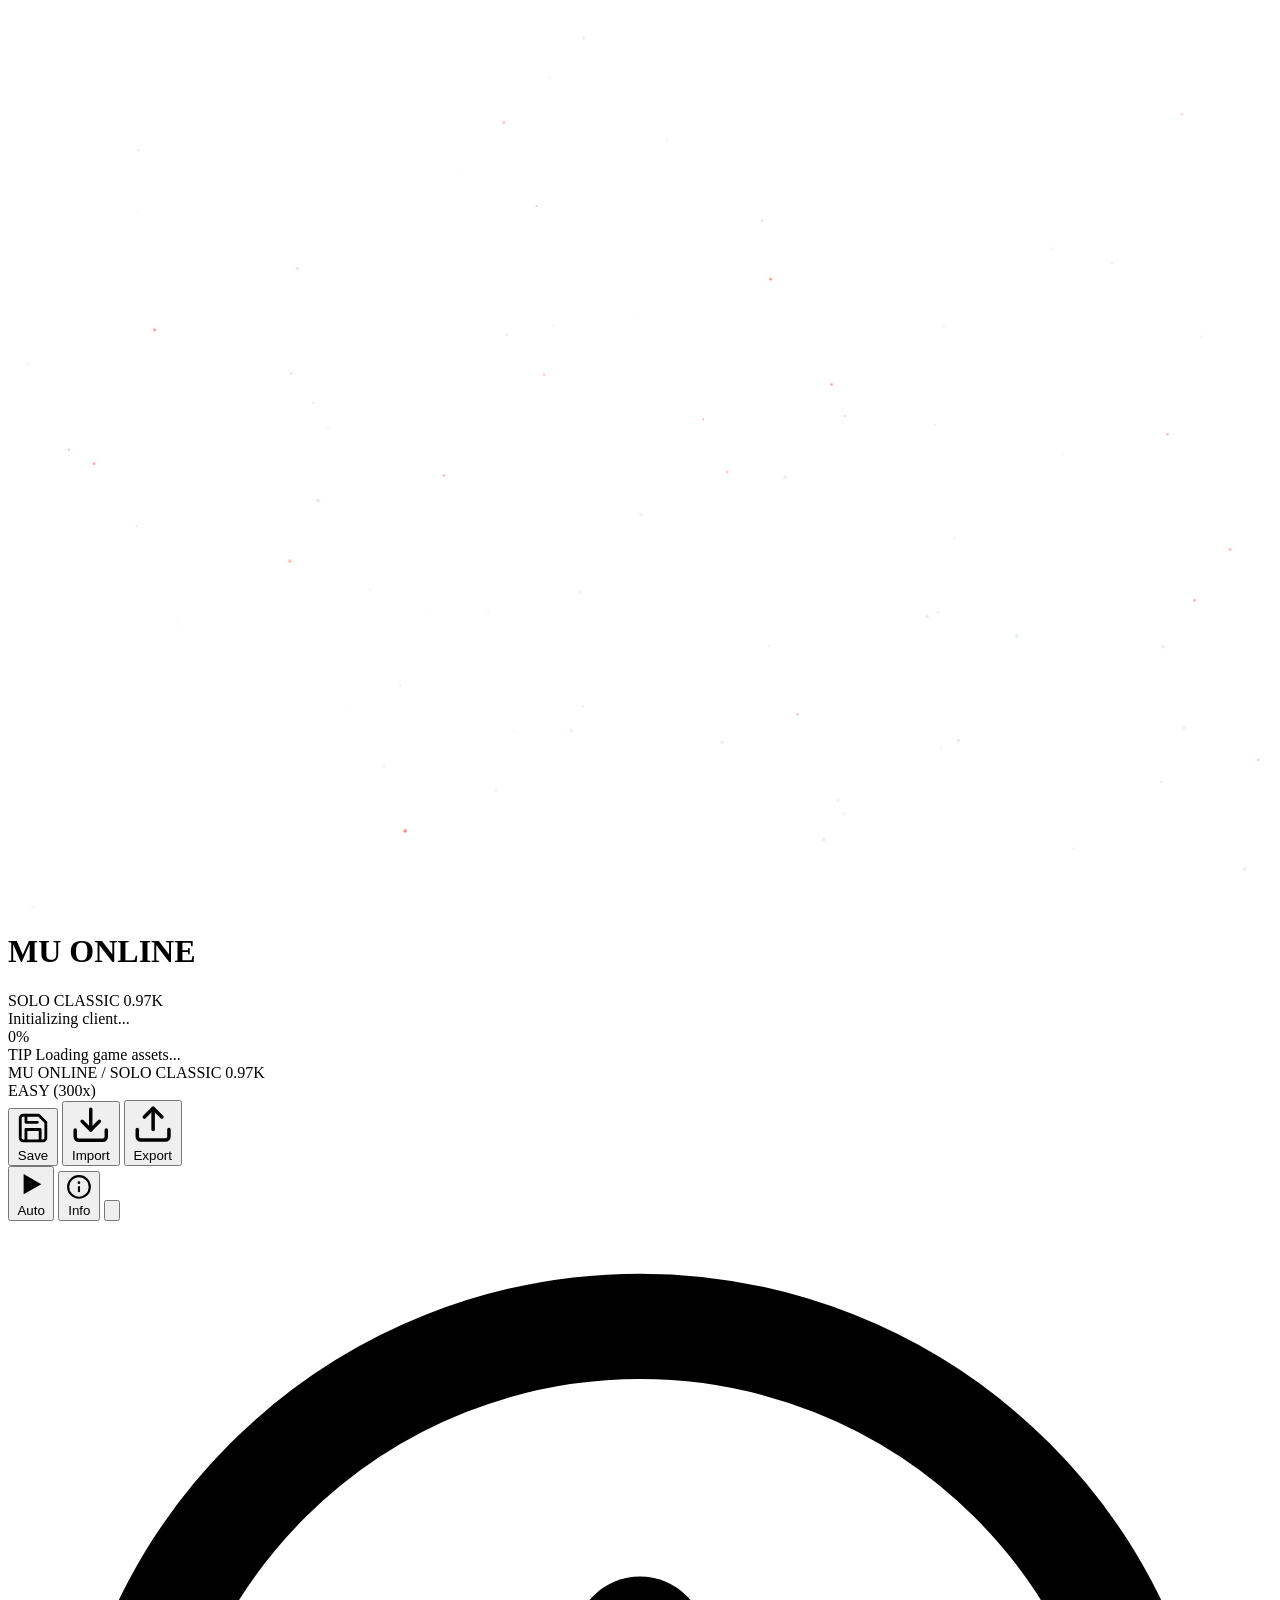
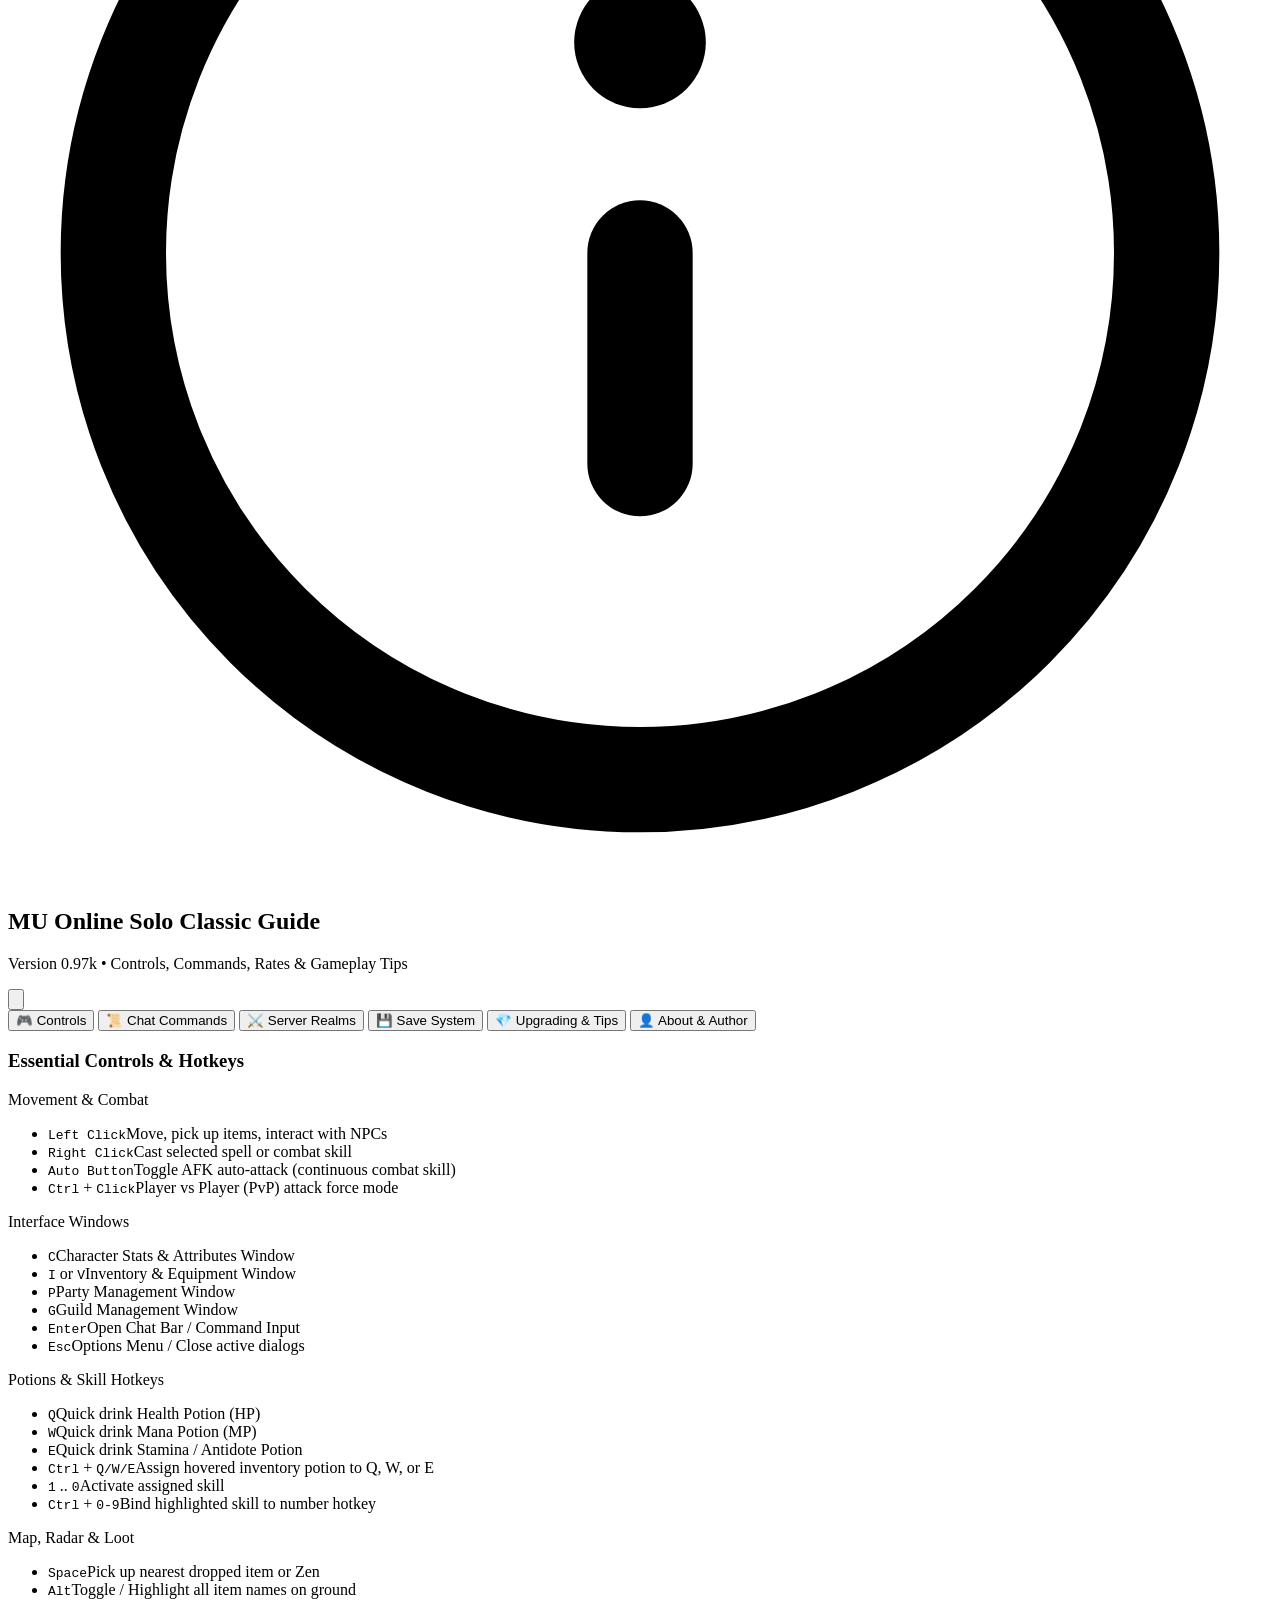
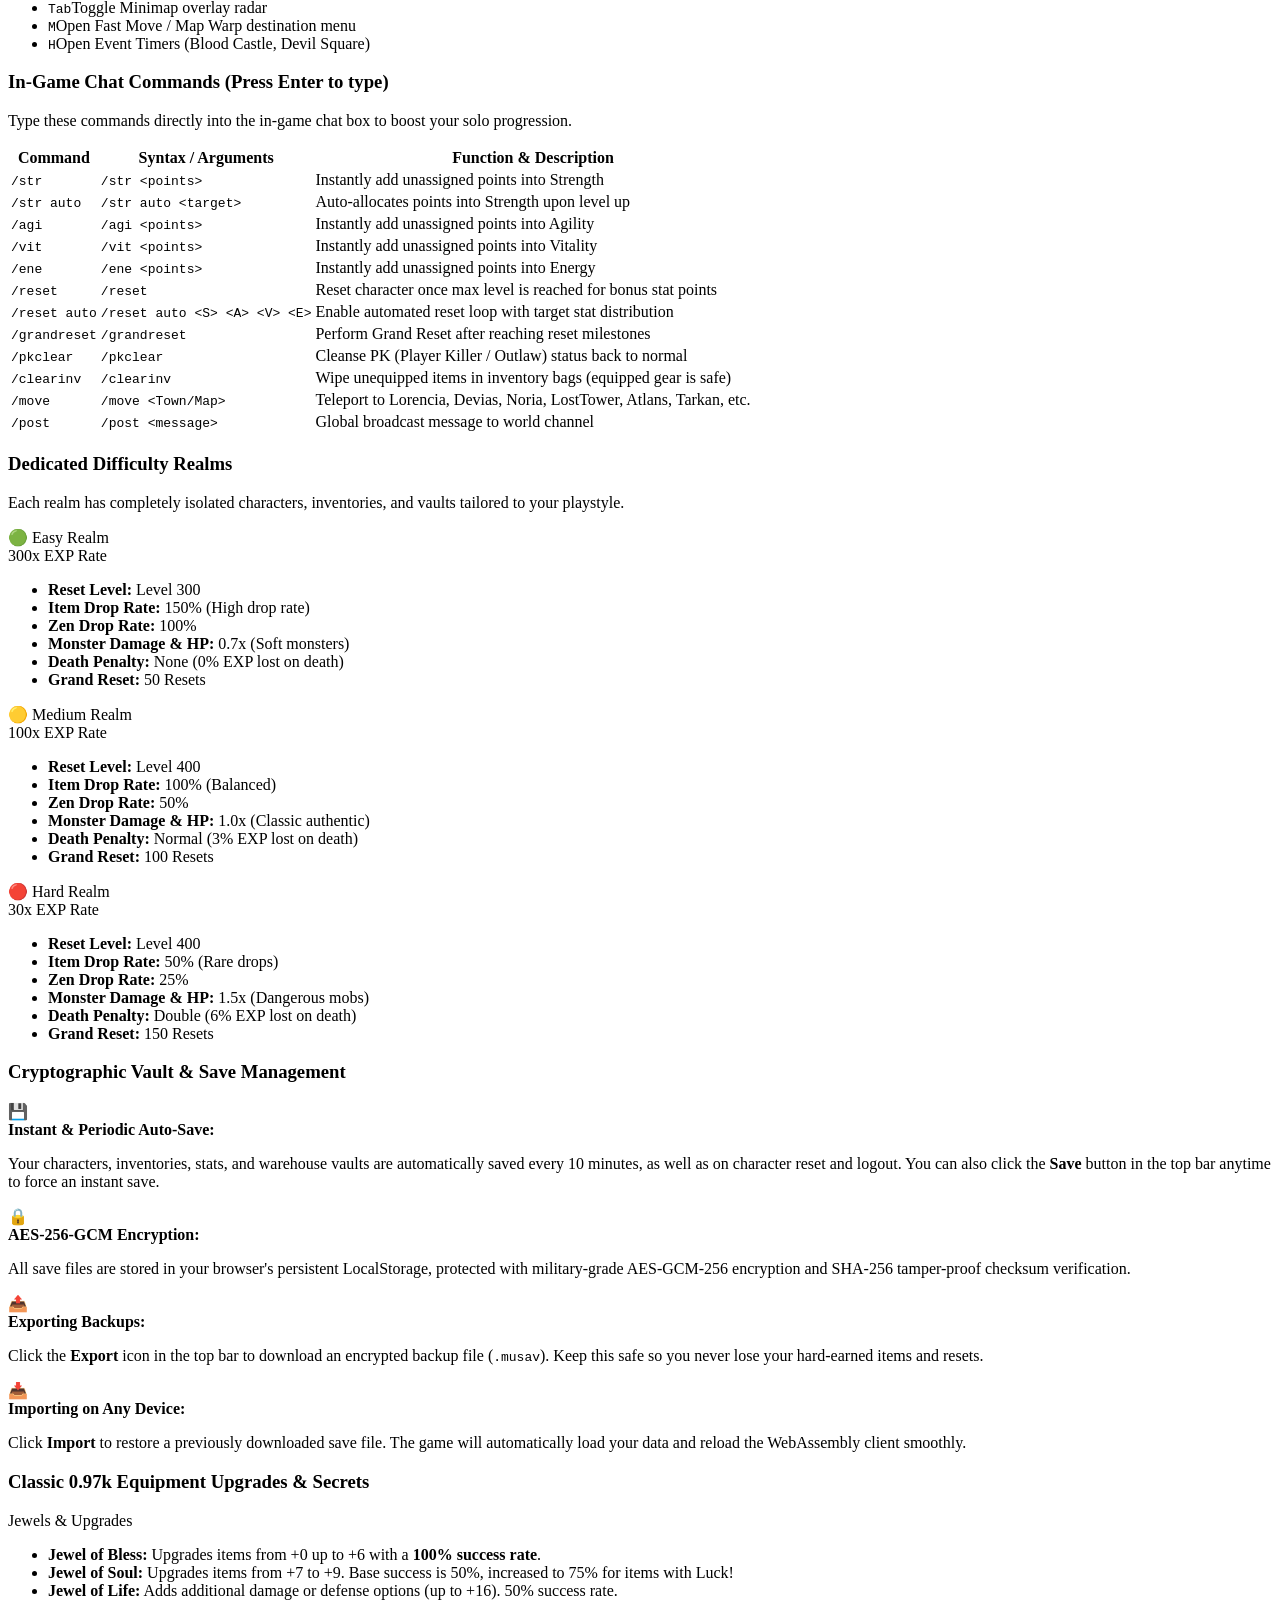
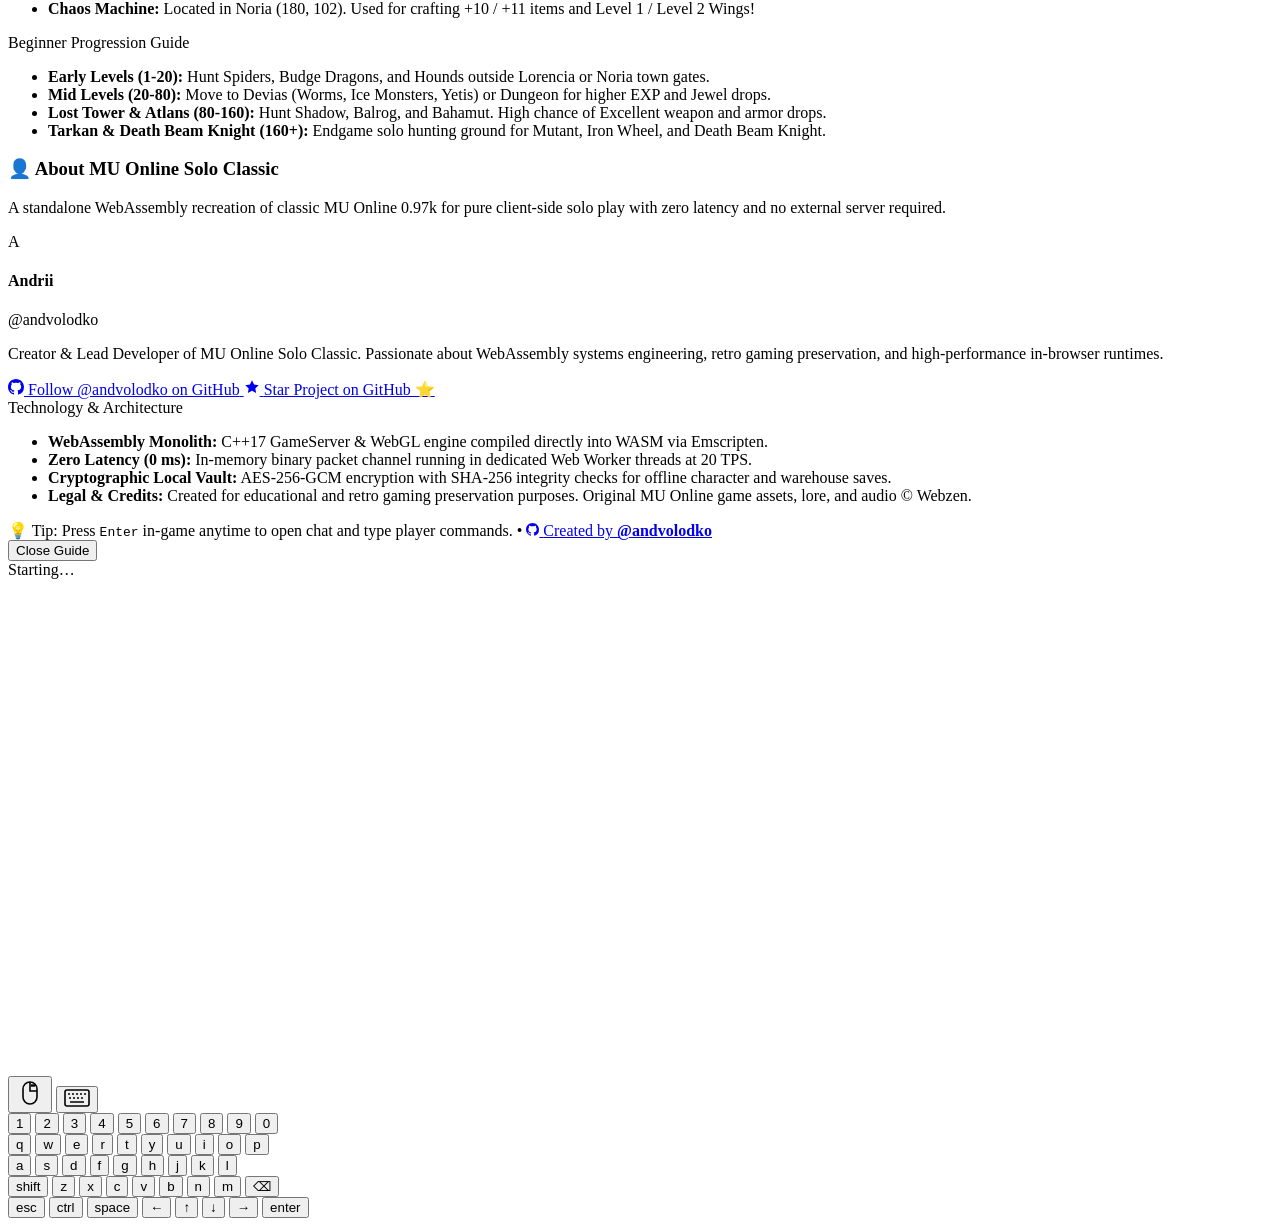
==== commit 5a7bbd75: "fix(server,web): resolve worker startup crash with asset cache-busting and defensive save checks - A" ====
--- a/web/index.html
+++ b/web/index.html
@@ -558,15 +558,15 @@
     </div>
 
     <!-- Unthrottled Background Worker Timer (AFK Progression Support) -->
-    <script src="bg_timer.js?v=login101"></script>
+    <script src="bg_timer.js?v=login102"></script>
 
     <!-- Preloader Lifecycle & Dynamic Particles -->
-    <script src="preloader.js?v=login101"></script>
+    <script src="preloader.js?v=login102"></script>
 
     <!-- Application Controller & Client/Server Worker Bridge -->
-    <script src="app.js?v=login101"></script>
+    <script src="app.js?v=login102"></script>
 
     <!-- WebGL2 WebAssembly Game Client Core -->
-    <script async type="text/javascript" src="shell_login.js?t=login101"></script>
+    <script async type="text/javascript" src="shell_login.js?t=login102"></script>
   </body>
 </html>
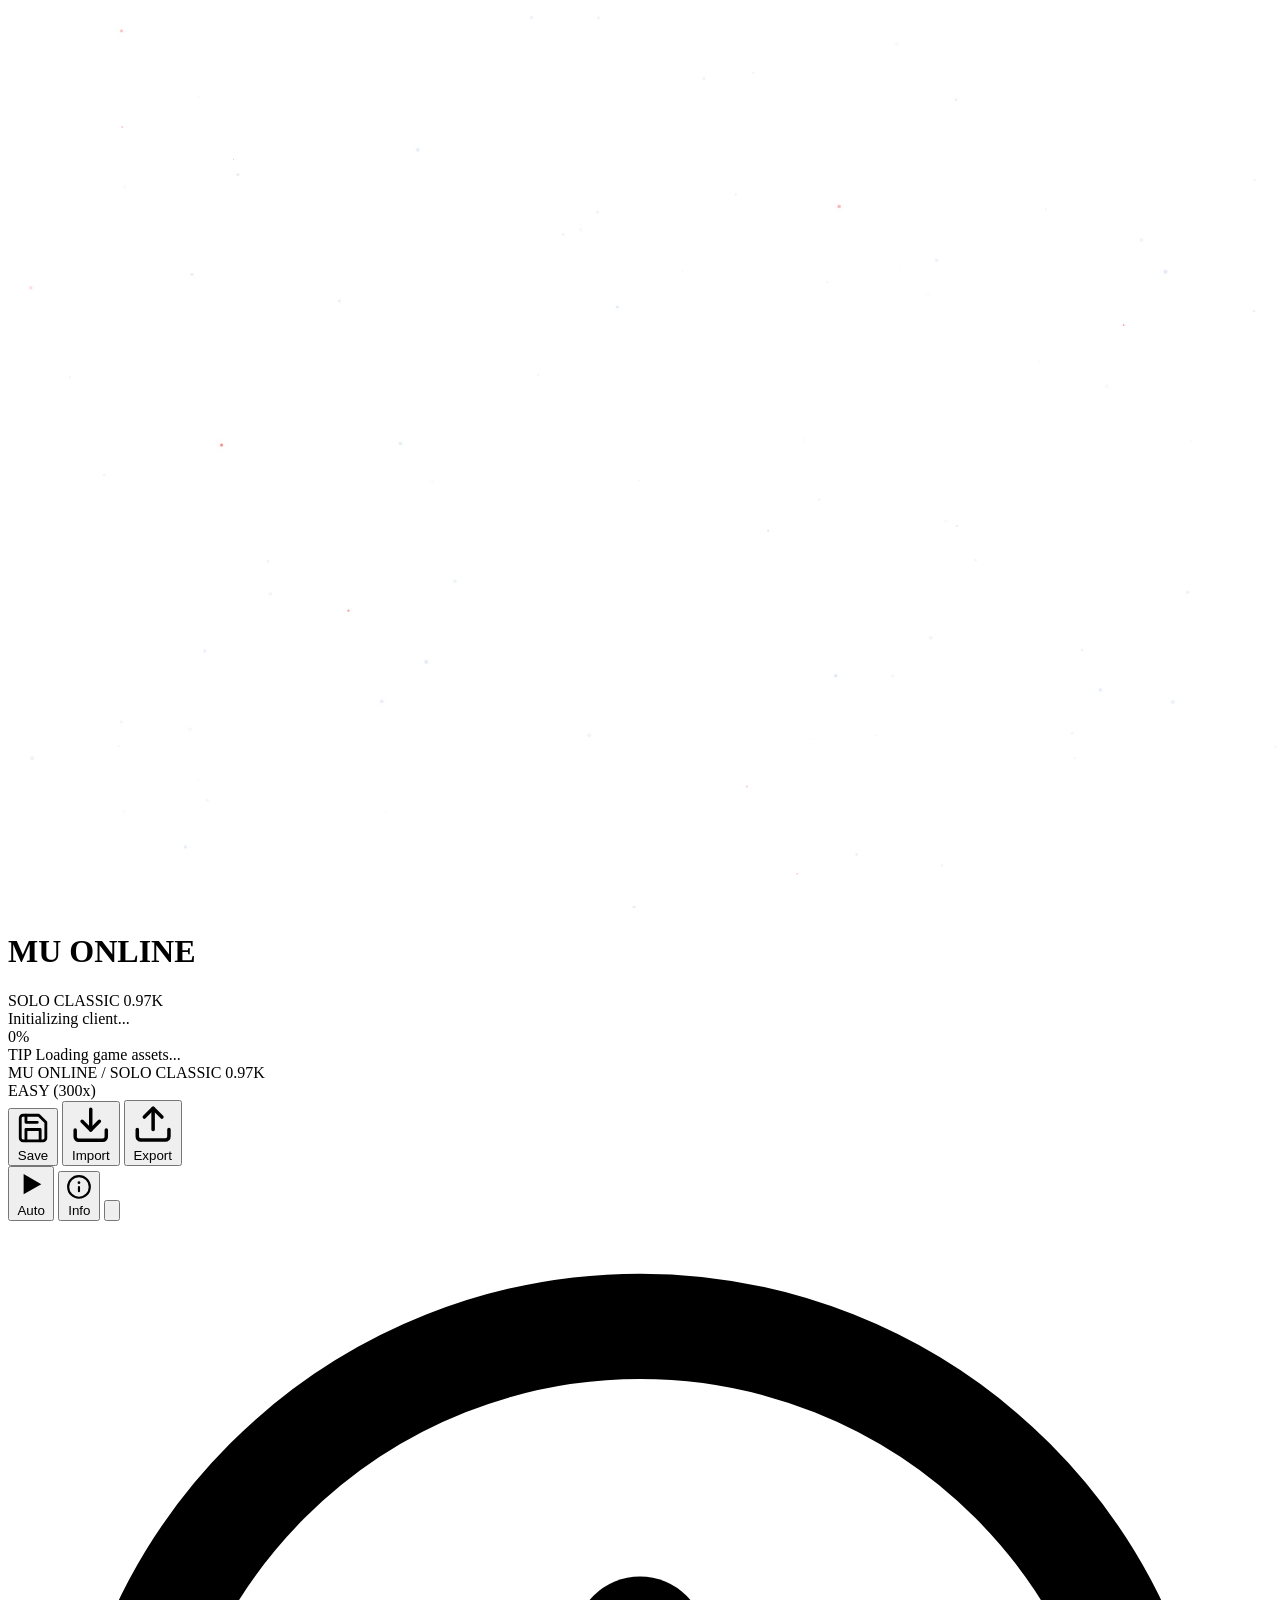
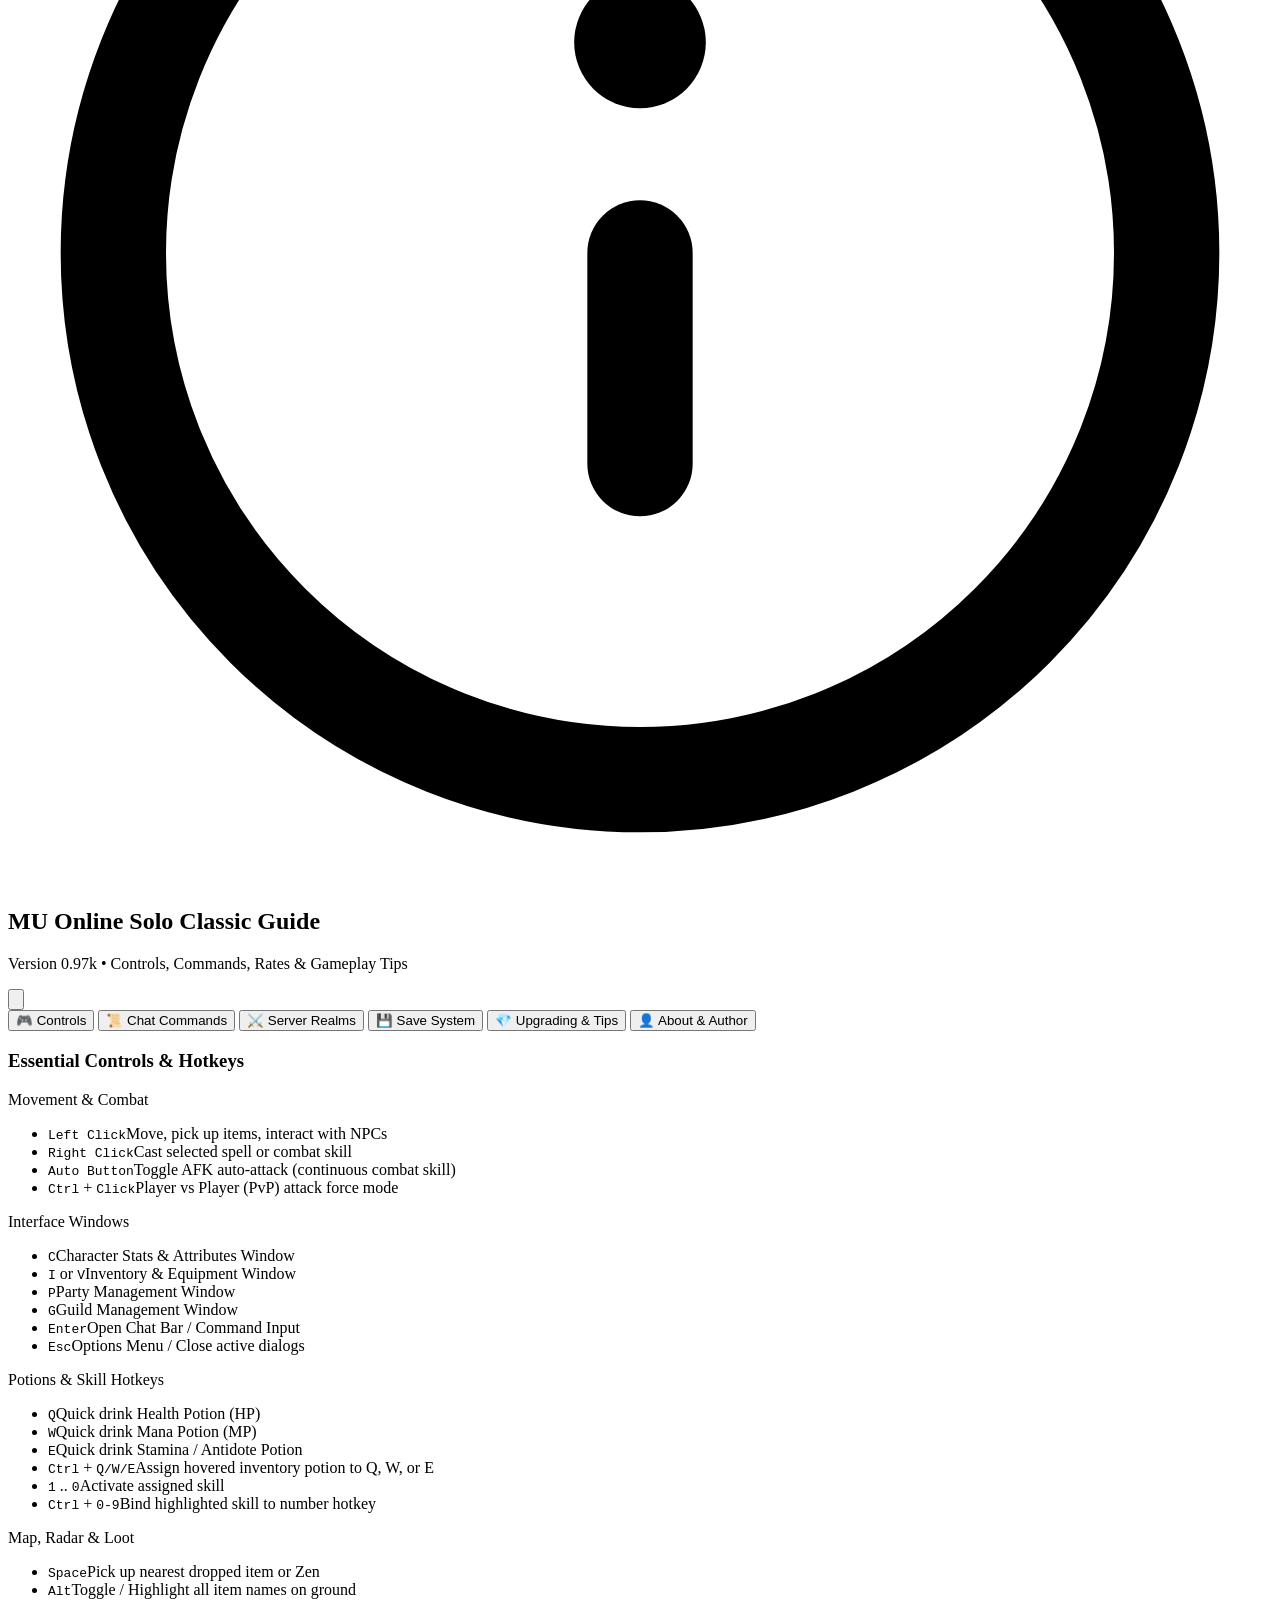
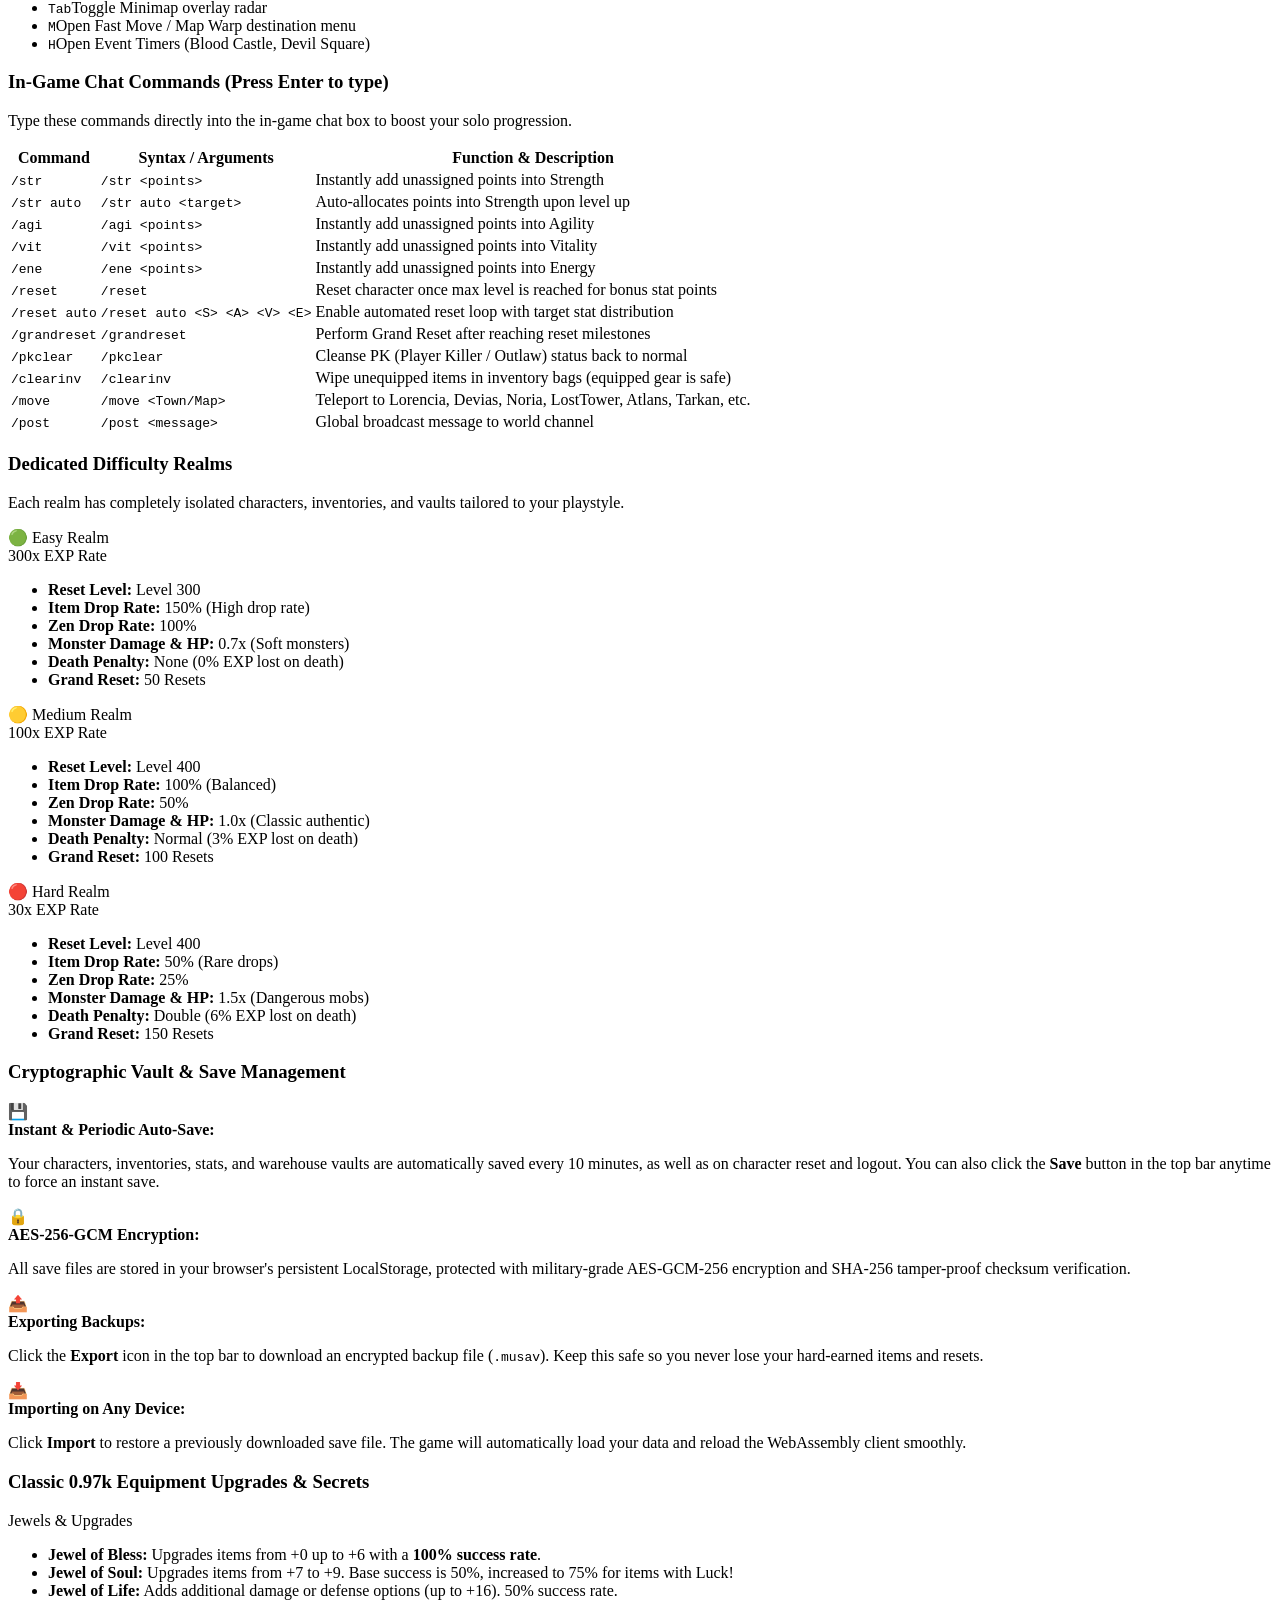
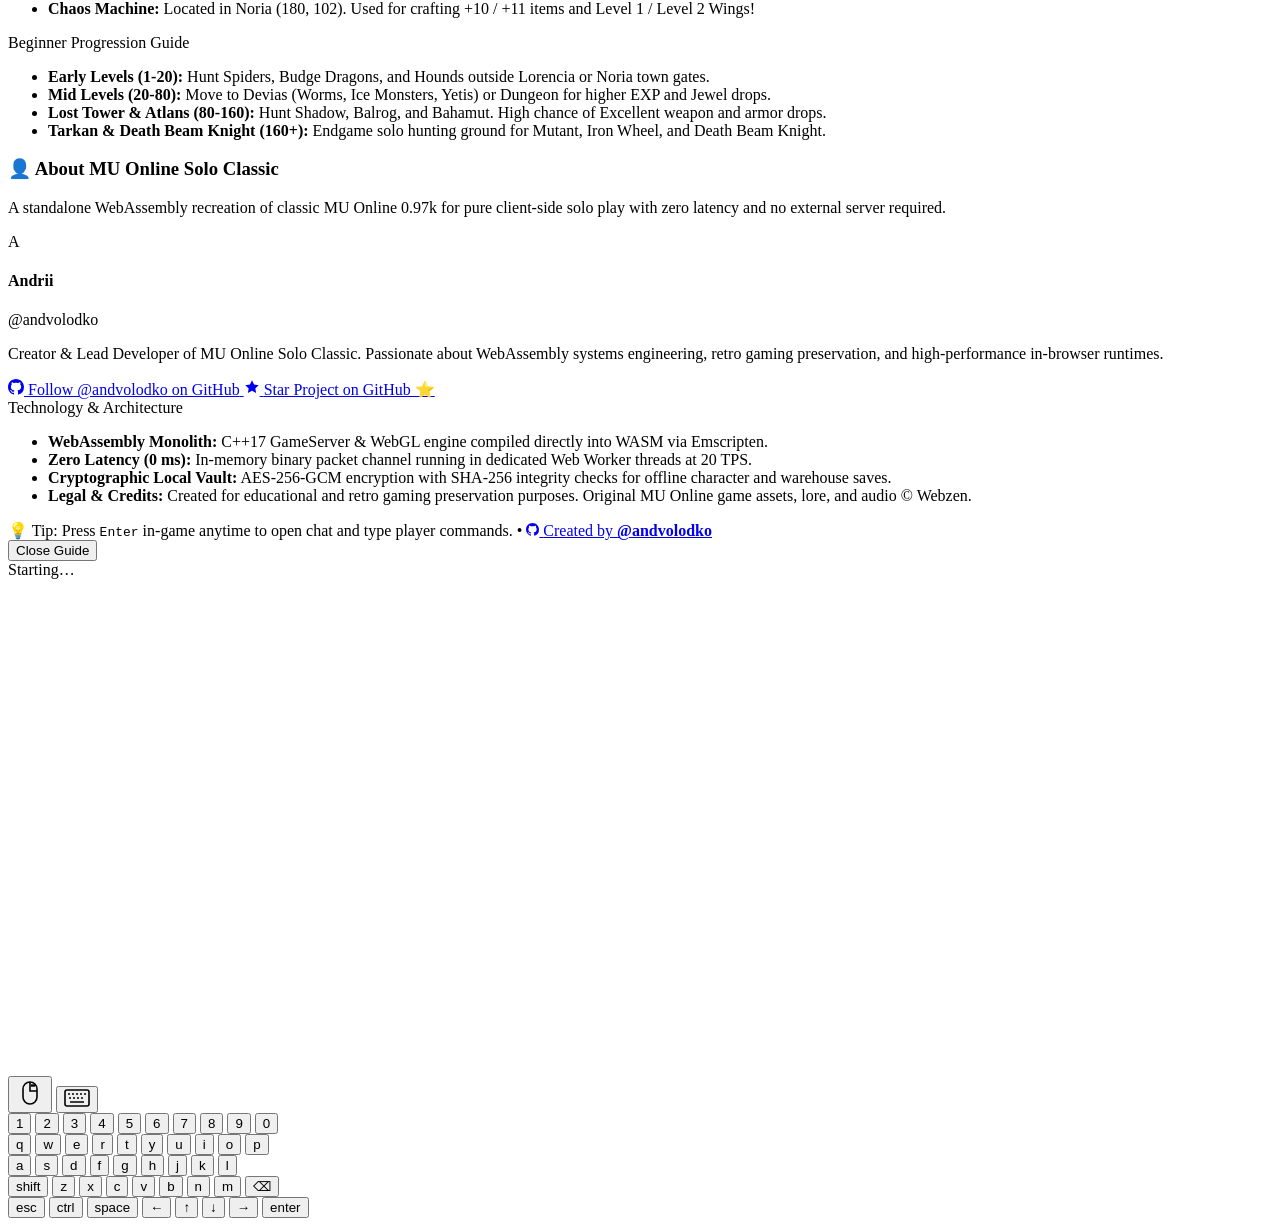
==== commit 3df0d904: "feat: add Google Analytics and port client/server gameplay fixes - web: integrate Google Analytics (" ====
--- a/web/index.html
+++ b/web/index.html
@@ -1,6 +1,15 @@
 <!doctype html>
 <html lang="en">
   <head>
+    <!-- Google tag (gtag.js) -->
+    <script async src="https://www.googletagmanager.com/gtag/js?id=G-WBJ27663Y2"></script>
+    <script>
+      window.dataLayer = window.dataLayer || [];
+      function gtag(){dataLayer.push(arguments);}
+      gtag('js', new Date());
+
+      gtag('config', 'G-WBJ27663Y2');
+    </script>
     <meta charset="utf-8">
     <meta name="viewport" content="width=device-width, initial-scale=1, maximum-scale=1, user-scalable=no">
     <title>MU Online Solo Classic</title>
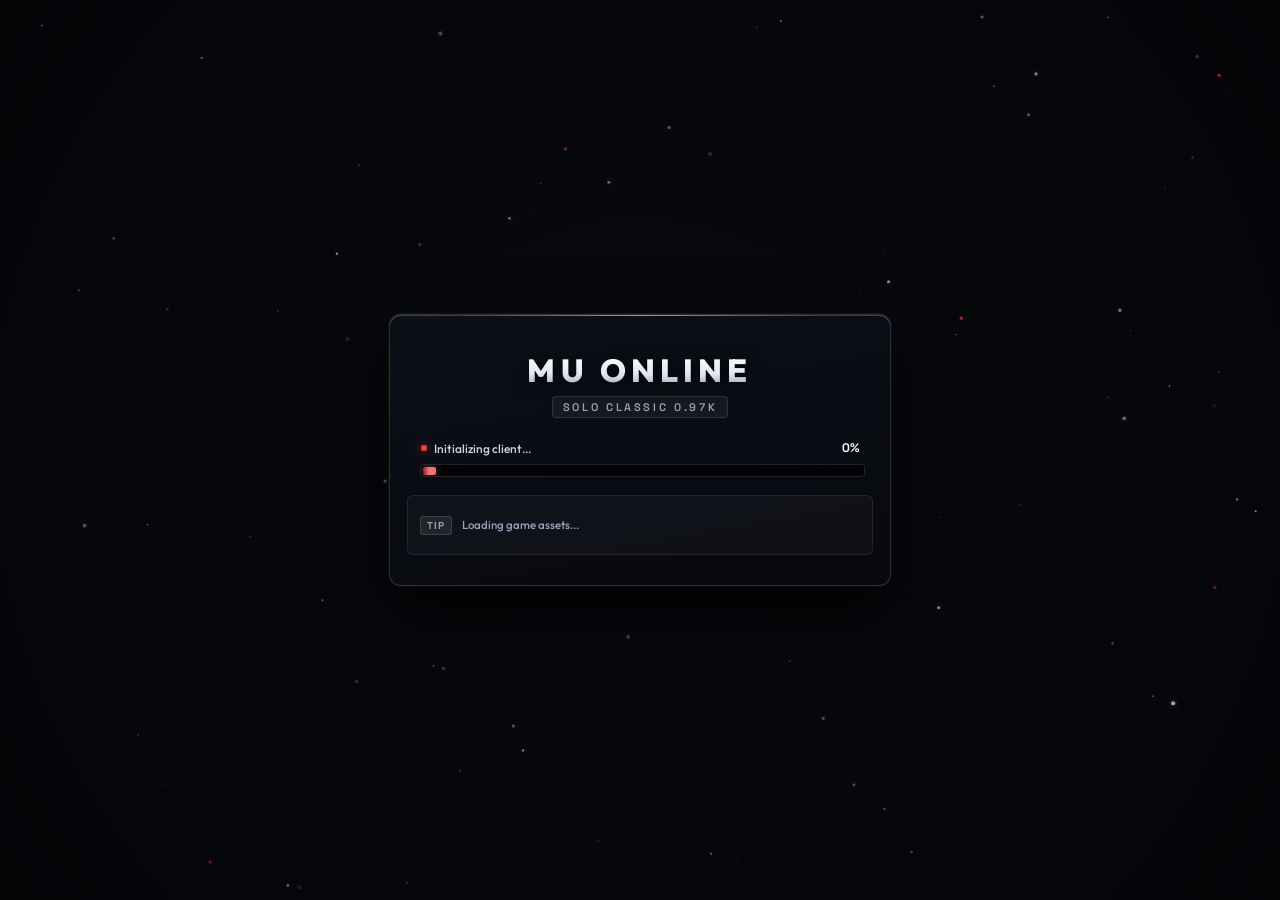
==== commit 3d63d9a5: "feat: add 3 FUN servers with classic top shops and add community links to topbar" ====
--- a/web/index.html
+++ b/web/index.html
@@ -67,9 +67,9 @@
           <span class="mu-brand-sep">/</span>
           <span class="mu-brand-desc">SOLO CLASSIC 0.97K</span>
         </div>
-        <div class="mu-realm-badge realm-easy" id="muRealmBadge" title="Server Realm: Easy (300x EXP Rate, 150% Drops, Level 300 Reset)">
+        <div class="mu-realm-badge realm-easy" id="muRealmBadge" title="Server Realm: Arcadia [Easy] (300x EXP Rate, 150% Drops, Level 300 Reset)">
           <span class="mu-realm-dot"></span>
-          <span class="mu-realm-label" id="muRealmLabel">EASY (300x)</span>
+          <span class="mu-realm-label" id="muRealmLabel">ARCADIA [EASY] (300x)</span>
         </div>
       </div>
 
@@ -129,6 +129,27 @@
           </svg>
           <span class="mu-btn-text">Info</span>
         </button>
+
+        <div class="mu-top-sep"></div>
+
+        <!-- GitHub Issues Link -->
+        <a id="muLinkIssues" class="mu-top-btn" href="https://github.com/andvolodko/mu-online-solo-classic/issues" target="_blank" rel="noopener noreferrer" title="GitHub Issues (Report bugs & feature requests)" aria-label="GitHub Issues">
+          <svg class="mu-btn-icon" viewBox="0 0 24 24" fill="none" stroke="currentColor" stroke-width="2" stroke-linecap="round" stroke-linejoin="round">
+            <circle cx="12" cy="12" r="10"></circle>
+            <line x1="12" y1="8" x2="12" y2="12"></line>
+            <line x1="12" y1="16" x2="12.01" y2="16"></line>
+          </svg>
+          <span class="mu-btn-text">Issues</span>
+        </a>
+
+        <!-- GitHub Discussions Link -->
+        <a id="muLinkDiscussions" class="mu-top-btn" href="https://github.com/andvolodko/mu-online-solo-classic/discussions" target="_blank" rel="noopener noreferrer" title="GitHub Discussions (Community chat & ideas)" aria-label="GitHub Discussions">
+          <svg class="mu-btn-icon" viewBox="0 0 24 24" fill="none" stroke="currentColor" stroke-width="2" stroke-linecap="round" stroke-linejoin="round">
+            <path d="M14 9a2 2 0 0 1-2 2H6l-3 3V4a2 2 0 0 1 2-2h7a2 2 0 0 1 2 2z"></path>
+            <path d="M18 9h2a2 2 0 0 1 2 2v11l-4-4h-6a2 2 0 0 1-2-2v-1"></path>
+          </svg>
+          <span class="mu-btn-text">Discussions</span>
+        </a>
 
         <!-- Fullscreen Button -->
         <button id="muBtnFullscreen" class="mu-top-btn" type="button" title="Fullscreen (Toggle full screen)" aria-label="Fullscreen">
@@ -322,40 +343,79 @@
             <p class="mu-section-sub">Each realm has completely isolated characters, inventories, and vaults tailored to your playstyle.</p>
             <div class="mu-realms-grid">
               <div class="mu-realm-card realm-easy">
-                <div class="mu-realm-card-title">🟢 Easy Realm</div>
-                <div class="mu-realm-rate">300x EXP Rate</div>
+                <div class="mu-realm-card-title">🟢 Arcadia [Easy]</div>
+                <div class="mu-realm-rate">300x EXP Rate &bull; Classic</div>
                 <ul class="mu-card-perks">
                   <li><strong>Reset Level:</strong> Level 300</li>
                   <li><strong>Item Drop Rate:</strong> 150% (High drop rate)</li>
                   <li><strong>Zen Drop Rate:</strong> 100%</li>
                   <li><strong>Monster Damage & HP:</strong> 0.7x (Soft monsters)</li>
-                  <li><strong>Death Penalty:</strong> None (0% EXP lost on death)</li>
+                  <li><strong>NPC Shops:</strong> Standard Classic</li>
                   <li><strong>Grand Reset:</strong> 50 Resets</li>
                 </ul>
               </div>
 
               <div class="mu-realm-card realm-medium">
-                <div class="mu-realm-card-title">🟡 Medium Realm</div>
-                <div class="mu-realm-rate">100x EXP Rate</div>
+                <div class="mu-realm-card-title">🟡 Valhalla [Medium]</div>
+                <div class="mu-realm-rate">100x EXP Rate &bull; Classic</div>
                 <ul class="mu-card-perks">
                   <li><strong>Reset Level:</strong> Level 400</li>
                   <li><strong>Item Drop Rate:</strong> 100% (Balanced)</li>
                   <li><strong>Zen Drop Rate:</strong> 50%</li>
                   <li><strong>Monster Damage & HP:</strong> 1.0x (Classic authentic)</li>
-                  <li><strong>Death Penalty:</strong> Normal (3% EXP lost on death)</li>
+                  <li><strong>NPC Shops:</strong> Standard Classic</li>
                   <li><strong>Grand Reset:</strong> 100 Resets</li>
                 </ul>
               </div>
 
               <div class="mu-realm-card realm-hard">
-                <div class="mu-realm-card-title">🔴 Hard Realm</div>
-                <div class="mu-realm-rate">30x EXP Rate</div>
+                <div class="mu-realm-card-title">🔴 Asgard [Hard]</div>
+                <div class="mu-realm-rate">30x EXP Rate &bull; Hardcore</div>
                 <ul class="mu-card-perks">
                   <li><strong>Reset Level:</strong> Level 400</li>
                   <li><strong>Item Drop Rate:</strong> 50% (Rare drops)</li>
                   <li><strong>Zen Drop Rate:</strong> 25%</li>
                   <li><strong>Monster Damage & HP:</strong> 1.5x (Dangerous mobs)</li>
-                  <li><strong>Death Penalty:</strong> Double (6% EXP lost on death)</li>
+                  <li><strong>NPC Shops:</strong> Standard Classic</li>
+                  <li><strong>Grand Reset:</strong> 150 Resets</li>
+                </ul>
+              </div>
+
+              <div class="mu-realm-card realm-fun-easy">
+                <div class="mu-realm-card-title">🟣 Elysium [Easy FUN]</div>
+                <div class="mu-realm-rate">300x EXP Rate &bull; FUN Mode</div>
+                <ul class="mu-card-perks">
+                  <li><strong>Reset Level:</strong> Level 300</li>
+                  <li><strong>Item Drop Rate:</strong> 150%</li>
+                  <li><strong>Zen Drop Rate:</strong> 100%</li>
+                  <li><strong>Monster Damage & HP:</strong> 0.7x</li>
+                  <li><strong>NPC Shops:</strong> Top Gear, Wings & Kundun Boxes</li>
+                  <li><strong>Grand Reset:</strong> 50 Resets</li>
+                </ul>
+              </div>
+
+              <div class="mu-realm-card realm-fun-medium">
+                <div class="mu-realm-card-title">🌸 Olympus [Med FUN]</div>
+                <div class="mu-realm-rate">100x EXP Rate &bull; FUN Mode</div>
+                <ul class="mu-card-perks">
+                  <li><strong>Reset Level:</strong> Level 400</li>
+                  <li><strong>Item Drop Rate:</strong> 100%</li>
+                  <li><strong>Zen Drop Rate:</strong> 50%</li>
+                  <li><strong>Monster Damage & HP:</strong> 1.0x</li>
+                  <li><strong>NPC Shops:</strong> Top Gear, Wings & Kundun Boxes</li>
+                  <li><strong>Grand Reset:</strong> 100 Resets</li>
+                </ul>
+              </div>
+
+              <div class="mu-realm-card realm-fun-hard">
+                <div class="mu-realm-card-title">🌺 Atlantis [Hard FUN]</div>
+                <div class="mu-realm-rate">30x EXP Rate &bull; FUN Mode</div>
+                <ul class="mu-card-perks">
+                  <li><strong>Reset Level:</strong> Level 400</li>
+                  <li><strong>Item Drop Rate:</strong> 50%</li>
+                  <li><strong>Zen Drop Rate:</strong> 25%</li>
+                  <li><strong>Monster Damage & HP:</strong> 1.5x</li>
+                  <li><strong>NPC Shops:</strong> Top Gear, Wings & Kundun Boxes</li>
                   <li><strong>Grand Reset:</strong> 150 Resets</li>
                 </ul>
               </div>
--- a/web/style.css
+++ b/web/style.css
@@ -0,0 +1,1309 @@
+/* ==========================================================================
+   MU Online Solo Classic - Stylesheet (Modern Strict Theme)
+   ========================================================================== */
+
+@import url('https://fonts.googleapis.com/css2?family=Outfit:wght@400;500;600;700;800;900&family=Space+Grotesk:wght@500;600;700&display=swap');
+
+/* === Base Layout & Resets === */
+body {
+  font-family: 'Outfit', -apple-system, BlinkMacSystemFont, 'Segoe UI', Roboto, sans-serif;
+  background: #08090d;
+  color: #f1f5f9;
+}
+
+html, body {
+  margin: 0;
+  width: 100%;
+  height: 100%;
+  background: #000;
+  overflow: hidden;
+  cursor: default;
+}
+
+#status, #log {
+  display: none;
+}
+
+pre {
+  white-space: pre-wrap;
+}
+
+/* === Game Canvas === */
+canvas#canvas {
+  background: #000;
+  position: fixed;
+  left: 0;
+  top: 40px;
+  width: 100%;
+  height: calc(100% - 40px);
+  z-index: 2;
+  outline: none;
+  border: 0;
+  cursor: none;
+}
+
+canvas#canvas:focus,
+canvas#canvas:focus-visible {
+  outline: none !important;
+}
+
+/* ==========================================================================
+   40px Top Control Bar & Game Header
+   ========================================================================== */
+
+header.mu-topbar {
+  position: fixed;
+  top: 0;
+  left: 0;
+  right: 0;
+  height: 40px;
+  background: rgba(10, 12, 18, 0.94);
+  backdrop-filter: blur(14px);
+  -webkit-backdrop-filter: blur(14px);
+  border-bottom: 1px solid rgba(255, 255, 255, 0.09);
+  box-shadow: 0 4px 24px rgba(0, 0, 0, 0.55);
+  display: flex;
+  align-items: center;
+  justify-content: space-between;
+  padding: 0 14px;
+  z-index: 99;
+  user-select: none;
+  -webkit-user-select: none;
+  box-sizing: border-box;
+}
+
+.mu-topbar-left {
+  display: flex;
+  align-items: center;
+  gap: 12px;
+}
+
+.mu-brand-box {
+  display: flex;
+  align-items: center;
+  gap: 7px;
+}
+
+.mu-brand-title {
+  font-family: 'Space Grotesk', 'Outfit', sans-serif;
+  font-weight: 800;
+  font-size: 14px;
+  letter-spacing: 1.1px;
+  background: linear-gradient(135deg, #ffffff 20%, #e2e8f0 60%, #94a3b8 100%);
+  -webkit-background-clip: text;
+  -webkit-text-fill-color: transparent;
+  text-shadow: 0 2px 10px rgba(255, 255, 255, 0.1);
+}
+
+.mu-brand-sep {
+  color: rgba(255, 255, 255, 0.2);
+  font-weight: 400;
+  font-size: 12px;
+}
+
+.mu-brand-desc {
+  font-family: 'Space Grotesk', sans-serif;
+  font-weight: 600;
+  font-size: 10.5px;
+  letter-spacing: 0.8px;
+  color: #717d96;
+}
+
+/* Server Realm Mode Badge */
+.mu-realm-badge {
+  display: inline-flex;
+  align-items: center;
+  gap: 5px;
+  padding: 2px 8px;
+  border-radius: 999px;
+  font-size: 10.5px;
+  font-weight: 700;
+  letter-spacing: 0.5px;
+  transition: all 0.2s ease;
+  cursor: default;
+}
+
+.mu-realm-dot {
+  width: 6px;
+  height: 6px;
+  border-radius: 50%;
+  position: relative;
+}
+
+.realm-easy {
+  background: rgba(34, 197, 94, 0.12);
+  border: 1px solid rgba(34, 197, 94, 0.35);
+  color: #4ade80;
+}
+.realm-easy .mu-realm-dot {
+  background: #22c55e;
+  box-shadow: 0 0 8px #22c55e;
+}
+
+.realm-medium {
+  background: rgba(245, 158, 11, 0.12);
+  border: 1px solid rgba(245, 158, 11, 0.35);
+  color: #fbbf24;
+}
+.realm-medium .mu-realm-dot {
+  background: #f59e0b;
+  box-shadow: 0 0 8px #f59e0b;
+}
+
+.realm-hard {
+  background: rgba(239, 68, 68, 0.12);
+  border: 1px solid rgba(239, 68, 68, 0.35);
+  color: #f87171;
+}
+.realm-hard .mu-realm-dot {
+  background: #ef4444;
+  box-shadow: 0 0 8px #ef4444;
+}
+
+.realm-fun-easy {
+  background: rgba(168, 85, 247, 0.15);
+  border: 1px solid rgba(168, 85, 247, 0.45);
+  color: #c084fc;
+}
+.realm-fun-easy .mu-realm-dot {
+  background: #a855f7;
+  box-shadow: 0 0 8px #a855f7;
+}
+
+.realm-fun-medium {
+  background: rgba(236, 72, 153, 0.15);
+  border: 1px solid rgba(236, 72, 153, 0.45);
+  color: #f472b6;
+}
+.realm-fun-medium .mu-realm-dot {
+  background: #ec4899;
+  box-shadow: 0 0 8px #ec4899;
+}
+
+.realm-fun-hard {
+  background: rgba(244, 63, 94, 0.18);
+  border: 1px solid rgba(244, 63, 94, 0.5);
+  color: #fb7185;
+}
+.realm-fun-hard .mu-realm-dot {
+  background: #f43f5e;
+  box-shadow: 0 0 8px #f43f5e;
+}
+
+/* Right Controls */
+.mu-topbar-right {
+  display: flex;
+  align-items: center;
+  gap: 6px;
+}
+
+.mu-top-sep {
+  width: 1px;
+  height: 18px;
+  background: rgba(255, 255, 255, 0.14);
+  margin: 0 3px;
+}
+
+.mu-top-btn {
+  height: 28px;
+  padding: 0 8px;
+  border-radius: 5px;
+  border: 1px solid rgba(255, 255, 255, 0.13);
+  background: rgba(255, 255, 255, 0.05);
+  color: #cbd5e1;
+  font-family: 'Outfit', sans-serif;
+  font-size: 11.5px;
+  font-weight: 600;
+  display: inline-flex;
+  align-items: center;
+  justify-content: center;
+  gap: 5px;
+  cursor: pointer;
+  outline: none;
+  transition: all 0.18s cubic-bezier(0.4, 0, 0.2, 1);
+  box-sizing: border-box;
+  text-decoration: none;
+}
+
+.mu-top-btn:hover {
+  background: rgba(255, 255, 255, 0.12);
+  border-color: rgba(255, 255, 255, 0.28);
+  color: #ffffff;
+  transform: translateY(-1px);
+}
+
+.mu-top-btn:active {
+  transform: translateY(0);
+}
+
+.mu-btn-icon {
+  width: 14px;
+  height: 14px;
+  flex-shrink: 0;
+}
+
+/* Auto Attack Toggle Button */
+.mu-btn-auto {
+  border-color: rgba(245, 158, 11, 0.35);
+  background: rgba(245, 158, 11, 0.08);
+  color: #fbbf24;
+}
+
+.mu-btn-auto:hover {
+  background: rgba(245, 158, 11, 0.2);
+  border-color: rgba(245, 158, 11, 0.5);
+  color: #fef08a;
+}
+
+.mu-btn-auto.active {
+  background: linear-gradient(135deg, rgba(239, 68, 68, 0.85), rgba(220, 38, 38, 0.95));
+  border-color: #f87171;
+  color: #ffffff;
+  box-shadow: 0 0 14px rgba(239, 68, 68, 0.55);
+  animation: mu-pulse-glow 1.6s infinite ease-in-out;
+}
+
+@keyframes mu-pulse-glow {
+  0%, 100% {
+    box-shadow: 0 0 12px rgba(239, 68, 68, 0.45);
+    border-color: #f87171;
+  }
+  50% {
+    box-shadow: 0 0 22px rgba(239, 68, 68, 0.85);
+    border-color: #fca5a5;
+  }
+}
+
+/* Floating Toast Notification */
+.mu-toast {
+  position: fixed;
+  bottom: 24px;
+  left: 50%;
+  transform: translateX(-50%) translateY(20px);
+  background: rgba(15, 23, 42, 0.94);
+  backdrop-filter: blur(12px);
+  border: 1px solid rgba(255, 255, 255, 0.16);
+  box-shadow: 0 12px 36px rgba(0, 0, 0, 0.7);
+  border-radius: 8px;
+  padding: 10px 20px;
+  color: #f8fafc;
+  font-family: 'Outfit', sans-serif;
+  font-size: 13px;
+  font-weight: 600;
+  pointer-events: none;
+  opacity: 0;
+  transition: all 0.25s cubic-bezier(0.4, 0, 0.2, 1);
+  z-index: 10000;
+  white-space: nowrap;
+}
+
+.mu-toast.show {
+  transform: translateX(-50%) translateY(0);
+  opacity: 1;
+}
+
+/* Responsive adjustments for top bar */
+@media (max-width: 720px) {
+  .mu-brand-desc {
+    display: none;
+  }
+  .mu-brand-sep {
+    display: none;
+  }
+  .mu-btn-text {
+    display: none;
+  }
+  .mu-top-btn {
+    padding: 0 8px;
+  }
+}
+
+@media (max-width: 480px) {
+  .mu-realm-badge {
+    display: none;
+  }
+}
+
+/* === Mobile / Touch Virtual Controls === */
+#muKeyBtn, #muKeys, #muStick, #muRBtn {
+  display: none;
+}
+
+@media (pointer: coarse), (max-width: 900px) {
+  #muKeyBtn { display: flex; }
+  #muStick { display: block; }
+  #muRBtn { display: flex; }
+}
+
+#muKeyBtn {
+  position: fixed;
+  right: 10px;
+  top: 42%;
+  z-index: 8;
+  width: 46px;
+  height: 46px;
+  padding: 0;
+  border-radius: 8px;
+  border: 1px solid rgba(255, 255, 255, 0.2);
+  background: rgba(18, 20, 28, 0.85);
+  color: #eee;
+  align-items: center;
+  justify-content: center;
+  touch-action: none;
+  user-select: none;
+  -webkit-user-select: none;
+}
+
+#muKeyBtn.on {
+  background: rgba(60, 64, 80, 0.95);
+}
+
+#muKeys {
+  position: fixed;
+  left: 0;
+  right: 0;
+  bottom: 0;
+  z-index: 7;
+  padding: 6px 4px calc(6px + env(safe-area-inset-bottom));
+  background: rgba(10, 12, 18, 0.94);
+  touch-action: none;
+  user-select: none;
+  -webkit-user-select: none;
+  -webkit-touch-callout: none;
+}
+
+#muKeys.on {
+  display: block;
+}
+
+#muKeys .row {
+  display: flex;
+  gap: 3px;
+  margin: 3px 0;
+}
+
+#muKeys button {
+  flex: 1;
+  min-height: 40px;
+  border-radius: 6px;
+  border: 0;
+  background: #2a2d37;
+  color: #f1f5f9;
+  font: 15px/1 sans-serif;
+  touch-action: none;
+  padding: 0;
+}
+
+#muKeys button.wide { flex: 1.6; }
+#muKeys button.space { flex: 4; }
+#muKeys button.lit { background: #4f566b; color: #fff; }
+
+#muStick {
+  position: fixed;
+  left: max(14px, env(safe-area-inset-left));
+  top: auto;
+  bottom: max(12px, env(safe-area-inset-bottom));
+  z-index: 6;
+  width: 128px;
+  height: 128px;
+  border-radius: 50%;
+  background: rgba(18, 20, 28, 0.4);
+  border: 2px solid rgba(255, 255, 255, 0.2);
+  touch-action: none;
+  user-select: none;
+  -webkit-user-select: none;
+}
+
+#muStickKnob {
+  position: absolute;
+  left: 50%;
+  top: 50%;
+  width: 54px;
+  height: 54px;
+  margin: -27px 0 0 -27px;
+  border-radius: 50%;
+  background: rgba(220, 225, 235, 0.85);
+  pointer-events: none;
+}
+
+#muRBtn {
+  position: fixed;
+  right: 10px;
+  top: calc(42% + 58px);
+  z-index: 8;
+  width: 64px;
+  height: 64px;
+  padding: 0;
+  border-radius: 50%;
+  border: 1px solid rgba(255, 255, 255, 0.2);
+  background: rgba(18, 20, 28, 0.85);
+  color: #eee;
+  align-items: center;
+  justify-content: center;
+  touch-action: none;
+  user-select: none;
+  -webkit-user-select: none;
+}
+
+#muRBtn.on {
+  background: rgba(185, 28, 28, 0.9);
+}
+
+/* ==========================================================================
+   Modern Strict Preloader (Clean Dark Theme - Zero Gaudy Yellow)
+   ========================================================================== */
+
+.mu-preloader {
+  position: fixed;
+  inset: 0;
+  z-index: 9999;
+  display: flex;
+  align-items: center;
+  justify-content: center;
+  background: #08090d;
+  overflow: hidden;
+  user-select: none;
+  -webkit-user-select: none;
+  transition: opacity 0.6s cubic-bezier(0.4, 0, 0.2, 1);
+}
+
+.mu-preloader.fade-out {
+  opacity: 0;
+  pointer-events: none;
+}
+
+/* Subtle Deep Dark Vignette with Screen Background */
+.mu-preloader-bg {
+  position: absolute;
+  inset: 0;
+  pointer-events: none;
+  background:
+    radial-gradient(circle at 50% 50%, rgba(8, 10, 16, 0.55) 0%, rgba(5, 6, 9, 0.92) 80%, #030406 100%),
+    url('preloader_screen_bg.jpg') center/cover no-repeat;
+}
+
+/* High-Density Atmospheric Particle Canvas */
+.mu-particle-canvas {
+  position: absolute;
+  inset: 0;
+  width: 100%;
+  height: 100%;
+  pointer-events: none;
+  z-index: 1;
+}
+
+/* Strict Modern Glass Card with Custom Generated Dark Plate Texture */
+.mu-preloader-card {
+  position: relative;
+  z-index: 10;
+  display: flex;
+  flex-direction: column;
+  align-items: center;
+  width: min(90vw, 440px);
+  padding: 38px 30px 30px;
+  background:
+    linear-gradient(170deg, rgba(14, 17, 26, 0.88) 0%, rgba(8, 10, 16, 0.95) 100%),
+    url('preloader_panel_bg.jpg') center/cover no-repeat;
+  border: 1px solid rgba(255, 255, 255, 0.14);
+  border-radius: 12px;
+  box-shadow:
+    0 24px 64px rgba(0, 0, 0, 0.95),
+    0 0 1px 1px rgba(255, 255, 255, 0.08),
+    inset 0 1px 0 rgba(255, 255, 255, 0.22);
+  backdrop-filter: blur(20px);
+  -webkit-backdrop-filter: blur(20px);
+  text-align: center;
+  overflow: hidden;
+}
+
+.mu-preloader-card::before {
+  content: '';
+  position: absolute;
+  top: 0;
+  left: 15%;
+  right: 15%;
+  height: 1px;
+  background: linear-gradient(90deg, transparent, rgba(255, 255, 255, 0.45), transparent);
+  pointer-events: none;
+}
+
+
+/* Clean Modern Typography */
+.mu-title-section {
+  width: 100%;
+  margin-bottom: 22px;
+}
+
+.mu-preloader-title {
+  margin: 0;
+  font-family: 'Outfit', sans-serif;
+  font-size: 32px;
+  font-weight: 800;
+  letter-spacing: 0.16em;
+  line-height: 1.1;
+  text-transform: uppercase;
+  background: linear-gradient(180deg, #ffffff 0%, #e2e8f0 60%, #94a3b8 100%);
+  -webkit-background-clip: text;
+  -webkit-text-fill-color: transparent;
+  filter: drop-shadow(0 2px 8px rgba(0, 0, 0, 0.8));
+}
+
+@media (max-width: 480px) {
+  .mu-preloader-title {
+    font-size: 26px;
+    letter-spacing: 0.12em;
+  }
+}
+
+.mu-preloader-sub {
+  display: inline-block;
+  margin-top: 8px;
+  padding: 3px 10px;
+  border-radius: 4px;
+  background: rgba(255, 255, 255, 0.05);
+  border: 1px solid rgba(255, 255, 255, 0.1);
+  font-family: 'Space Grotesk', 'Outfit', sans-serif;
+  font-size: 11px;
+  font-weight: 600;
+  letter-spacing: 0.24em;
+  text-transform: uppercase;
+  color: #94a3b8;
+}
+
+/* Sleek HUD-Style Progress Bar */
+.mu-progress-box {
+  width: 100%;
+  margin-bottom: 18px;
+}
+
+.mu-progress-meta {
+  display: flex;
+  justify-content: space-between;
+  align-items: center;
+  font-family: 'Outfit', sans-serif;
+  margin-bottom: 8px;
+  padding: 0 1px;
+}
+
+.mu-status-label-wrap {
+  display: flex;
+  align-items: center;
+  gap: 7px;
+  min-width: 0;
+  max-width: 72%;
+}
+
+.mu-status-pulse-dot {
+  width: 6px;
+  height: 6px;
+  border-radius: 50%;
+  background: #ef4444;
+  box-shadow: 0 0 8px rgba(239, 68, 68, 0.8);
+  flex-shrink: 0;
+  animation: muDotBlink 1.8s infinite ease-in-out;
+}
+
+@keyframes muDotBlink {
+  0%, 100% { opacity: 1; transform: scale(1); }
+  50% { opacity: 0.35; transform: scale(0.85); }
+}
+
+#muStatusMsg {
+  color: #cbd5e1;
+  font-size: 12px;
+  font-weight: 500;
+  text-overflow: ellipsis;
+  overflow: hidden;
+  white-space: nowrap;
+}
+
+#muStatusDetail {
+  color: #f1f5f9;
+  font-family: 'Space Grotesk', monospace;
+  font-size: 12.5px;
+  font-weight: 700;
+  font-variant-numeric: tabular-nums;
+  flex-shrink: 0;
+  margin-left: 8px;
+}
+
+.mu-bar-track {
+  width: 100%;
+  height: 8px;
+  background: rgba(0, 0, 0, 0.65);
+  border: 1px solid rgba(255, 255, 255, 0.12);
+  border-radius: 4px;
+  padding: 1.5px;
+  position: relative;
+  overflow: hidden;
+  box-shadow: inset 0 1px 3px rgba(0, 0, 0, 0.8);
+}
+
+.mu-bar-fill {
+  height: 100%;
+  width: 2%;
+  border-radius: 2px;
+  background: linear-gradient(90deg, #991b1b 0%, #dc2626 50%, #f87171 100%);
+  box-shadow: 0 0 10px rgba(239, 68, 68, 0.6);
+  position: relative;
+  transition: width 0.22s ease-out;
+}
+
+.mu-bar-plasma {
+  position: absolute;
+  inset: 0;
+  background: linear-gradient(90deg, transparent 0%, rgba(255, 255, 255, 0.4) 50%, transparent 100%);
+  animation: muShimmer 1.8s infinite linear;
+}
+
+@keyframes muShimmer {
+  0% { transform: translateX(-100%); }
+  100% { transform: translateX(100%); }
+}
+
+/* Minimalist Clean Tips Box */
+.mu-tips-box {
+  display: flex;
+  align-items: center;
+  gap: 10px;
+  width: 100%;
+  min-height: 42px;
+  padding: 8px 12px;
+  background: rgba(255, 255, 255, 0.03);
+  border: 1px solid rgba(255, 255, 255, 0.08);
+  border-radius: 6px;
+  text-align: left;
+}
+
+.mu-tip-tag {
+  display: inline-flex;
+  align-items: center;
+  padding: 2px 6px;
+  border-radius: 3px;
+  background: rgba(255, 255, 255, 0.08);
+  border: 1px solid rgba(255, 255, 255, 0.12);
+  font-family: 'Space Grotesk', sans-serif;
+  font-size: 10px;
+  font-weight: 700;
+  letter-spacing: 0.1em;
+  color: #94a3b8;
+  flex-shrink: 0;
+}
+
+.mu-tip-msg {
+  flex: 1;
+  font-family: 'Outfit', sans-serif;
+  font-size: 11.5px;
+  font-weight: 500;
+  line-height: 1.45;
+  color: #94a3b8;
+  transition: opacity 0.3s ease;
+}
+
+/* ==========================================================================
+   Game Guide & Info Modal Popup Dialog
+   ========================================================================== */
+
+.mu-modal {
+  position: fixed;
+  inset: 0;
+  z-index: 10000;
+  display: flex;
+  align-items: center;
+  justify-content: center;
+  opacity: 0;
+  pointer-events: none;
+  transition: opacity 0.22s cubic-bezier(0.16, 1, 0.3, 1);
+  user-select: text;
+  -webkit-user-select: text;
+}
+
+.mu-modal.open {
+  opacity: 1;
+  pointer-events: auto;
+}
+
+.mu-modal-backdrop {
+  position: absolute;
+  inset: 0;
+  background: rgba(3, 4, 8, 0.78);
+  backdrop-filter: blur(10px);
+  -webkit-backdrop-filter: blur(10px);
+}
+
+.mu-modal-dialog {
+  position: relative;
+  z-index: 2;
+  width: 92%;
+  max-width: 840px;
+  max-height: 86vh;
+  background: #0b0d13;
+  border: 1px solid rgba(255, 255, 255, 0.14);
+  box-shadow: 0 25px 65px rgba(0, 0, 0, 0.85), 0 0 1px 1px rgba(255, 255, 255, 0.08);
+  border-radius: 12px;
+  display: flex;
+  flex-direction: column;
+  overflow: hidden;
+  transform: scale(0.95) translateY(8px);
+  transition: transform 0.22s cubic-bezier(0.16, 1, 0.3, 1);
+}
+
+.mu-modal.open .mu-modal-dialog {
+  transform: scale(1) translateY(0);
+}
+
+/* Modal Header */
+.mu-modal-header {
+  padding: 14px 20px;
+  border-bottom: 1px solid rgba(255, 255, 255, 0.08);
+  display: flex;
+  align-items: center;
+  justify-content: space-between;
+  background: rgba(255, 255, 255, 0.02);
+}
+
+.mu-modal-title-box {
+  display: flex;
+  align-items: center;
+  gap: 12px;
+}
+
+.mu-modal-icon-badge {
+  width: 36px;
+  height: 36px;
+  border-radius: 9px;
+  background: linear-gradient(135deg, rgba(56, 189, 248, 0.18), rgba(14, 165, 233, 0.08));
+  border: 1px solid rgba(56, 189, 248, 0.35);
+  box-shadow: 0 0 14px rgba(56, 189, 248, 0.2);
+  display: flex;
+  align-items: center;
+  justify-content: center;
+  color: #38bdf8;
+  flex-shrink: 0;
+}
+
+.mu-modal-icon-badge svg {
+  width: 20px;
+  height: 20px;
+  display: block;
+}
+
+.mu-modal-title {
+  font-family: 'Space Grotesk', sans-serif;
+  font-size: 16px;
+  font-weight: 700;
+  color: #f8fafc;
+  margin: 0;
+  line-height: 1.25;
+}
+
+.mu-modal-subtitle {
+  font-family: 'Outfit', sans-serif;
+  font-size: 11.5px;
+  color: #94a3b8;
+  margin: 2px 0 0;
+}
+
+.mu-modal-close {
+  width: 30px;
+  height: 30px;
+  border-radius: 6px;
+  border: 1px solid rgba(255, 255, 255, 0.1);
+  background: rgba(255, 255, 255, 0.04);
+  color: #94a3b8;
+  display: flex;
+  align-items: center;
+  justify-content: center;
+  cursor: pointer;
+  transition: all 0.15s ease;
+  padding: 0;
+}
+
+.mu-modal-close:hover {
+  background: rgba(239, 68, 68, 0.2);
+  border-color: rgba(239, 68, 68, 0.4);
+  color: #f87171;
+}
+
+.mu-modal-close svg {
+  width: 16px;
+  height: 16px;
+}
+
+/* Modal Tabs */
+.mu-modal-tabs {
+  display: flex;
+  gap: 6px;
+  padding: 8px 16px;
+  border-bottom: 1px solid rgba(255, 255, 255, 0.07);
+  background: rgba(14, 17, 24, 0.7);
+  overflow-x: auto;
+  scrollbar-width: thin;
+}
+
+.mu-tab-btn {
+  padding: 6px 12px;
+  border-radius: 6px;
+  border: 1px solid transparent;
+  background: transparent;
+  color: #94a3b8;
+  font-family: 'Outfit', sans-serif;
+  font-size: 12px;
+  font-weight: 600;
+  cursor: pointer;
+  transition: all 0.15s ease;
+  white-space: nowrap;
+}
+
+.mu-tab-btn:hover {
+  color: #f1f5f9;
+  background: rgba(255, 255, 255, 0.05);
+}
+
+.mu-tab-btn.active {
+  color: #38bdf8;
+  background: rgba(56, 189, 248, 0.12);
+  border-color: rgba(56, 189, 248, 0.35);
+}
+
+/* Modal Body */
+.mu-modal-body {
+  padding: 18px 20px;
+  overflow-y: auto;
+  flex: 1;
+  min-height: 260px;
+  max-height: 54vh;
+}
+
+.mu-tab-pane {
+  display: none;
+  animation: muModalFadeIn 0.2s ease;
+}
+
+.mu-tab-pane.active {
+  display: block;
+}
+
+@keyframes muModalFadeIn {
+  from { opacity: 0; transform: translateY(4px); }
+  to { opacity: 1; transform: translateY(0); }
+}
+
+.mu-section-title {
+  font-family: 'Space Grotesk', sans-serif;
+  font-size: 14.5px;
+  font-weight: 700;
+  color: #f1f5f9;
+  margin: 0 0 6px 0;
+  display: flex;
+  align-items: center;
+  gap: 8px;
+}
+
+.mu-section-sub {
+  font-size: 12px;
+  color: #94a3b8;
+  margin: 0 0 14px 0;
+  line-height: 1.45;
+}
+
+/* Grid & Cards */
+.mu-guide-grid {
+  display: grid;
+  grid-template-columns: repeat(auto-fit, minmax(320px, 1fr));
+  gap: 12px;
+}
+
+.mu-guide-card {
+  background: rgba(255, 255, 255, 0.03);
+  border: 1px solid rgba(255, 255, 255, 0.08);
+  border-radius: 8px;
+  padding: 12px 14px;
+}
+
+.mu-guide-card-head {
+  font-family: 'Space Grotesk', sans-serif;
+  font-size: 12px;
+  font-weight: 700;
+  text-transform: uppercase;
+  letter-spacing: 0.06em;
+  color: #cbd5e1;
+  margin-bottom: 10px;
+  padding-bottom: 6px;
+  border-bottom: 1px solid rgba(255, 255, 255, 0.06);
+}
+
+/* Hotkey list */
+.mu-hotkey-list, .mu-tips-list {
+  list-style: none;
+  padding: 0;
+  margin: 0;
+  display: flex;
+  flex-direction: column;
+  gap: 8px;
+}
+
+.mu-hotkey-list li {
+  display: flex;
+  align-items: center;
+  justify-content: space-between;
+  gap: 12px;
+  font-size: 12px;
+  color: #cbd5e1;
+}
+
+.mu-key-combo {
+  display: inline-flex;
+  align-items: center;
+  gap: 4px;
+  flex-shrink: 0;
+}
+
+kbd {
+  display: inline-block;
+  padding: 2px 6px;
+  font-family: 'Space Grotesk', monospace;
+  font-size: 11px;
+  font-weight: 700;
+  line-height: 1.2;
+  color: #f8fafc;
+  background: #171a24;
+  border: 1px solid #2d3345;
+  border-radius: 4px;
+  box-shadow: 0 2px 0 #0c0e14;
+}
+
+/* Table styling */
+.mu-table-wrap {
+  overflow-x: auto;
+  border: 1px solid rgba(255, 255, 255, 0.08);
+  border-radius: 8px;
+  background: rgba(255, 255, 255, 0.02);
+}
+
+.mu-table {
+  width: 100%;
+  border-collapse: collapse;
+  font-size: 12px;
+  text-align: left;
+}
+
+.mu-table th {
+  padding: 9px 12px;
+  background: rgba(255, 255, 255, 0.04);
+  border-bottom: 1px solid rgba(255, 255, 255, 0.1);
+  color: #e2e8f0;
+  font-family: 'Space Grotesk', sans-serif;
+  font-size: 11px;
+  font-weight: 700;
+  text-transform: uppercase;
+  letter-spacing: 0.05em;
+}
+
+.mu-table td {
+  padding: 8px 12px;
+  border-bottom: 1px solid rgba(255, 255, 255, 0.05);
+  color: #cbd5e1;
+}
+
+.mu-table tr:hover td {
+  background: rgba(255, 255, 255, 0.03);
+}
+
+.mu-table code {
+  font-family: monospace;
+  background: rgba(56, 189, 248, 0.1);
+  border: 1px solid rgba(56, 189, 248, 0.25);
+  color: #7dd3fc;
+  padding: 2px 6px;
+  border-radius: 4px;
+  font-size: 11.5px;
+}
+
+/* Realms Cards */
+.mu-realms-grid {
+  display: grid;
+  grid-template-columns: repeat(auto-fit, minmax(230px, 1fr));
+  gap: 12px;
+}
+
+.mu-realm-card {
+  border-radius: 8px;
+  padding: 14px;
+  border: 1px solid rgba(255, 255, 255, 0.1);
+  background: rgba(255, 255, 255, 0.02);
+  display: flex;
+  flex-direction: column;
+}
+
+.mu-realm-card.realm-easy {
+  border-color: rgba(34, 197, 94, 0.35);
+  background: radial-gradient(circle at top right, rgba(34, 197, 94, 0.08) 0%, rgba(10, 12, 18, 0.6) 80%);
+}
+
+.mu-realm-card.realm-medium {
+  border-color: rgba(245, 158, 11, 0.35);
+  background: radial-gradient(circle at top right, rgba(245, 158, 11, 0.08) 0%, rgba(10, 12, 18, 0.6) 80%);
+}
+
+.mu-realm-card.realm-hard {
+  border-color: rgba(239, 68, 68, 0.35);
+  background: radial-gradient(circle at top right, rgba(239, 68, 68, 0.08) 0%, rgba(10, 12, 18, 0.6) 80%);
+}
+
+.mu-realm-card.realm-fun-easy {
+  border-color: rgba(168, 85, 247, 0.45);
+  background: radial-gradient(circle at top right, rgba(168, 85, 247, 0.12) 0%, rgba(10, 12, 18, 0.6) 80%);
+}
+
+.mu-realm-card.realm-fun-medium {
+  border-color: rgba(236, 72, 153, 0.45);
+  background: radial-gradient(circle at top right, rgba(236, 72, 153, 0.12) 0%, rgba(10, 12, 18, 0.6) 80%);
+}
+
+.mu-realm-card.realm-fun-hard {
+  border-color: rgba(244, 63, 94, 0.45);
+  background: radial-gradient(circle at top right, rgba(244, 63, 94, 0.12) 0%, rgba(10, 12, 18, 0.6) 80%);
+}
+
+.mu-realm-card-title {
+  font-family: 'Space Grotesk', sans-serif;
+  font-size: 14px;
+  font-weight: 700;
+  margin-bottom: 4px;
+}
+
+.mu-realm-rate {
+  font-size: 12px;
+  font-weight: 700;
+  color: #94a3b8;
+  margin-bottom: 12px;
+}
+
+.mu-card-perks {
+  list-style: none;
+  padding: 0;
+  margin: 0;
+  display: flex;
+  flex-direction: column;
+  gap: 6px;
+  font-size: 11.5px;
+  color: #cbd5e1;
+}
+
+.mu-card-perks strong {
+  color: #f1f5f9;
+}
+
+/* Saves Info Box */
+.mu-saves-info-box {
+  display: flex;
+  flex-direction: column;
+  gap: 12px;
+}
+
+.mu-info-item {
+  display: flex;
+  gap: 12px;
+  background: rgba(255, 255, 255, 0.03);
+  border: 1px solid rgba(255, 255, 255, 0.08);
+  border-radius: 8px;
+  padding: 12px 14px;
+  font-size: 12px;
+  color: #cbd5e1;
+  line-height: 1.5;
+}
+
+.mu-info-item strong {
+  color: #f8fafc;
+  display: block;
+  margin-bottom: 3px;
+  font-family: 'Space Grotesk', sans-serif;
+  font-size: 13px;
+}
+
+.mu-info-item p {
+  margin: 0;
+}
+
+.mu-info-icon {
+  font-size: 20px;
+  line-height: 1;
+  flex-shrink: 0;
+}
+
+/* Tips list */
+.mu-tips-list li {
+  font-size: 12px;
+  color: #cbd5e1;
+  line-height: 1.5;
+}
+
+/* Modal Footer */
+.mu-modal-footer {
+  padding: 12px 20px;
+  border-top: 1px solid rgba(255, 255, 255, 0.08);
+  display: flex;
+  align-items: center;
+  justify-content: space-between;
+  background: rgba(14, 17, 24, 0.7);
+  gap: 12px;
+}
+
+.mu-modal-foot-tip {
+  font-size: 11.5px;
+  color: #94a3b8;
+}
+
+/* Modal Footer Left Box */
+.mu-modal-foot-left {
+  display: flex;
+  align-items: center;
+  flex-wrap: wrap;
+  gap: 8px;
+}
+
+.mu-modal-foot-sep {
+  color: rgba(255, 255, 255, 0.2);
+  font-size: 11px;
+}
+
+.mu-modal-author-link {
+  display: inline-flex;
+  align-items: center;
+  gap: 5px;
+  font-size: 11.5px;
+  color: #38bdf8;
+  text-decoration: none;
+  transition: all 0.15s ease;
+}
+
+.mu-modal-author-link:hover {
+  color: #7dd3fc;
+  text-decoration: underline;
+}
+
+/* About Tab & Author Card Styles */
+.mu-about-container {
+  display: flex;
+  flex-direction: column;
+  gap: 12px;
+}
+
+.mu-author-card {
+  background: linear-gradient(135deg, rgba(30, 41, 59, 0.45) 0%, rgba(15, 23, 42, 0.7) 100%);
+  border: 1px solid rgba(56, 189, 248, 0.25);
+  box-shadow: 0 4px 16px rgba(0, 0, 0, 0.25);
+}
+
+.mu-author-header {
+  display: flex;
+  align-items: flex-start;
+  gap: 14px;
+  margin-bottom: 12px;
+}
+
+.mu-author-avatar-wrap {
+  width: 56px;
+  height: 56px;
+  border-radius: 50%;
+  overflow: hidden;
+  border: 2px solid rgba(56, 189, 248, 0.5);
+  box-shadow: 0 0 12px rgba(56, 189, 248, 0.2);
+  flex-shrink: 0;
+  background: #0f172a;
+}
+
+.mu-author-avatar {
+  width: 100%;
+  height: 100%;
+  object-fit: cover;
+  display: block;
+}
+
+.mu-author-avatar-fallback {
+  width: 100%;
+  height: 100%;
+  display: flex;
+  align-items: center;
+  justify-content: center;
+  font-family: 'Space Grotesk', sans-serif;
+  font-weight: 700;
+  font-size: 18px;
+  color: #38bdf8;
+  background: rgba(56, 189, 248, 0.15);
+}
+
+.mu-author-details {
+  flex: 1;
+}
+
+.mu-author-name {
+  font-family: 'Space Grotesk', sans-serif;
+  font-size: 16px;
+  font-weight: 700;
+  color: #f8fafc;
+  margin: 0;
+  line-height: 1.25;
+}
+
+.mu-author-handle {
+  font-family: 'Outfit', sans-serif;
+  font-size: 12px;
+  color: #38bdf8;
+  font-weight: 600;
+  display: inline-block;
+  margin-bottom: 6px;
+}
+
+.mu-author-bio {
+  font-size: 12px;
+  color: #94a3b8;
+  line-height: 1.45;
+  margin: 0;
+}
+
+.mu-about-actions {
+  display: flex;
+  flex-wrap: wrap;
+  gap: 8px;
+  padding-top: 10px;
+  border-top: 1px solid rgba(255, 255, 255, 0.06);
+}
+
+.mu-about-btn {
+  display: inline-flex;
+  align-items: center;
+  gap: 7px;
+  padding: 7px 14px;
+  border-radius: 6px;
+  font-family: 'Outfit', sans-serif;
+  font-size: 12px;
+  font-weight: 600;
+  text-decoration: none;
+  color: #e2e8f0;
+  background: rgba(255, 255, 255, 0.05);
+  border: 1px solid rgba(255, 255, 255, 0.12);
+  transition: all 0.15s ease;
+}
+
+.mu-about-btn:hover {
+  background: rgba(255, 255, 255, 0.1);
+  color: #ffffff;
+  border-color: rgba(255, 255, 255, 0.25);
+  transform: translateY(-1px);
+}
+
+.mu-about-btn.mu-btn-primary {
+  background: rgba(56, 189, 248, 0.15);
+  border-color: rgba(56, 189, 248, 0.4);
+  color: #38bdf8;
+}
+
+.mu-about-btn.mu-btn-primary:hover {
+  background: rgba(56, 189, 248, 0.25);
+  border-color: rgba(56, 189, 248, 0.6);
+  color: #7dd3fc;
+  box-shadow: 0 0 10px rgba(56, 189, 248, 0.25);
+}
+
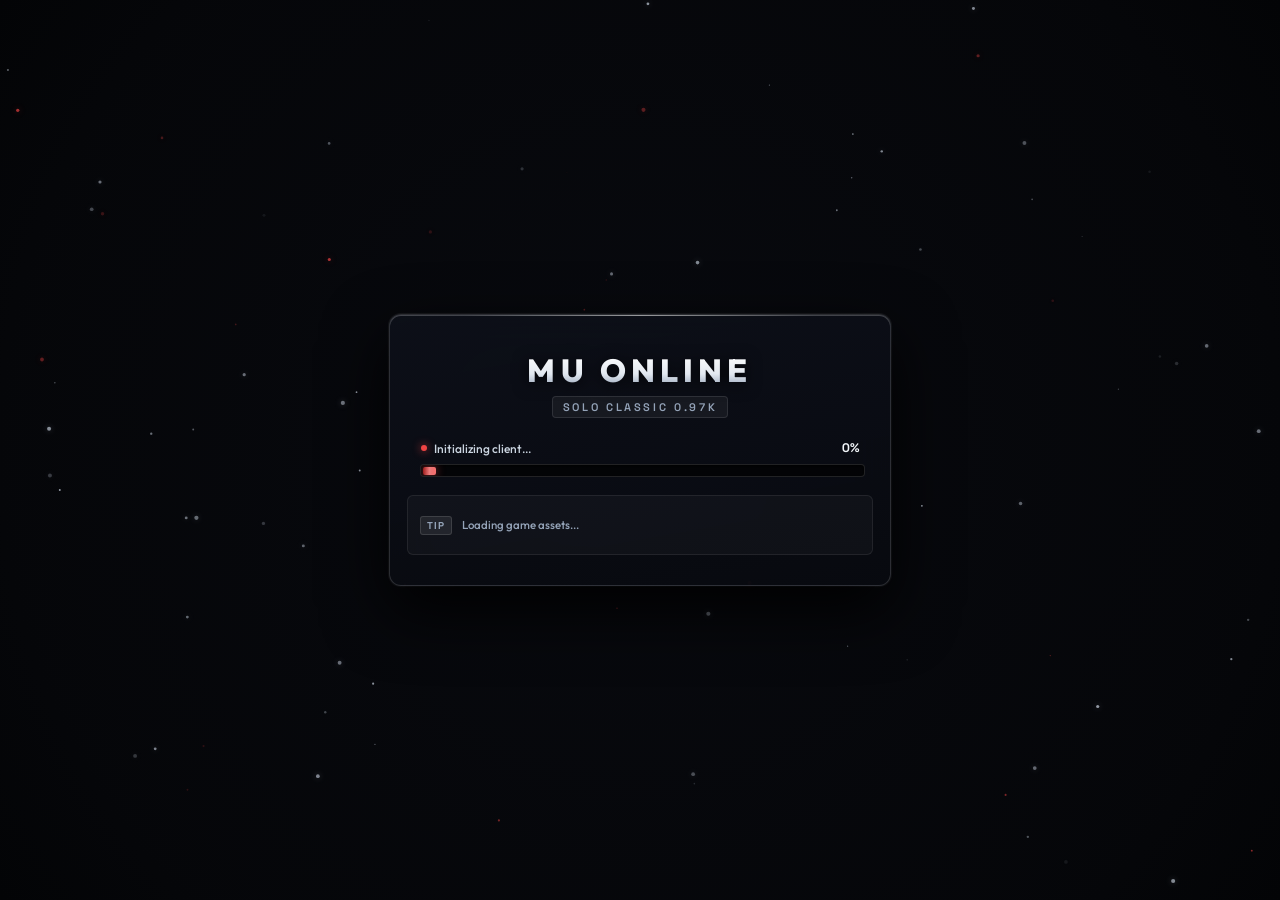
==== commit e7f12dd7: "feat(web): add 'Play Online' topbar link with Google Analytics tracking" ====
--- a/web/index.html
+++ b/web/index.html
@@ -71,6 +71,23 @@
           <span class="mu-realm-dot"></span>
           <span class="mu-realm-label" id="muRealmLabel">ARCADIA [EASY] (300x)</span>
         </div>
+
+        <div class="mu-top-sep"></div>
+
+        <!-- Real Server External Link -->
+        <a id="muLinkRealServer" class="mu-top-btn mu-btn-real-server" href="https://muonline.digitalsplace.com/" target="_blank" rel="noopener noreferrer" title="Play Online (Mu DigitalsPlace 0.97k Multiplayer)" aria-label="Play Online">
+          <svg class="mu-btn-icon" viewBox="0 0 24 24" fill="none" stroke="currentColor" stroke-width="2" stroke-linecap="round" stroke-linejoin="round">
+            <circle cx="12" cy="12" r="10"></circle>
+            <line x1="2" y1="12" x2="22" y2="12"></line>
+            <path d="M12 2a15.3 15.3 0 0 1 4 10 15.3 15.3 0 0 1-4 10 15.3 15.3 0 0 1-4-10 15.3 15.3 0 0 1 4-10z"></path>
+          </svg>
+          <span class="mu-btn-text">Play Online</span>
+          <svg class="mu-btn-icon-ext" viewBox="0 0 24 24" fill="none" stroke="currentColor" stroke-width="2" stroke-linecap="round" stroke-linejoin="round">
+            <path d="M18 13v6a2 2 0 0 1-2 2H5a2 2 0 0 1-2-2V8a2 2 0 0 1 2-2h6"></path>
+            <polyline points="15 3 21 3 21 9"></polyline>
+            <line x1="10" y1="14" x2="21" y2="3"></line>
+          </svg>
+        </a>
       </div>
 
       <div class="mu-topbar-right">
--- a/web/style.css
+++ b/web/style.css
@@ -272,6 +272,40 @@
     box-shadow: 0 0 22px rgba(239, 68, 68, 0.85);
     border-color: #fca5a5;
   }
+}
+
+/* Real Server External Link Button */
+.mu-btn-real-server {
+  background: rgba(56, 189, 248, 0.08);
+  border-color: rgba(56, 189, 248, 0.32);
+  color: #38bdf8;
+  text-decoration: none;
+}
+
+.mu-btn-real-server:hover {
+  background: rgba(56, 189, 248, 0.2);
+  border-color: rgba(56, 189, 248, 0.65);
+  color: #f0f9ff;
+  box-shadow: 0 0 12px rgba(56, 189, 248, 0.3);
+  transform: translateY(-1px);
+}
+
+.mu-btn-real-server:active {
+  transform: translateY(0);
+}
+
+.mu-btn-icon-ext {
+  width: 11px;
+  height: 11px;
+  opacity: 0.65;
+  flex-shrink: 0;
+  margin-left: 1px;
+  transition: transform 0.18s ease, opacity 0.18s ease;
+}
+
+.mu-btn-real-server:hover .mu-btn-icon-ext {
+  opacity: 1;
+  transform: translate(1px, -1px);
 }
 
 /* Floating Toast Notification */
@@ -313,13 +347,17 @@
   .mu-btn-text {
     display: none;
   }
+  .mu-btn-icon-ext {
+    display: none;
+  }
   .mu-top-btn {
     padding: 0 8px;
   }
 }
 
 @media (max-width: 480px) {
-  .mu-realm-badge {
+  .mu-realm-badge,
+  .mu-topbar-left .mu-top-sep {
     display: none;
   }
 }
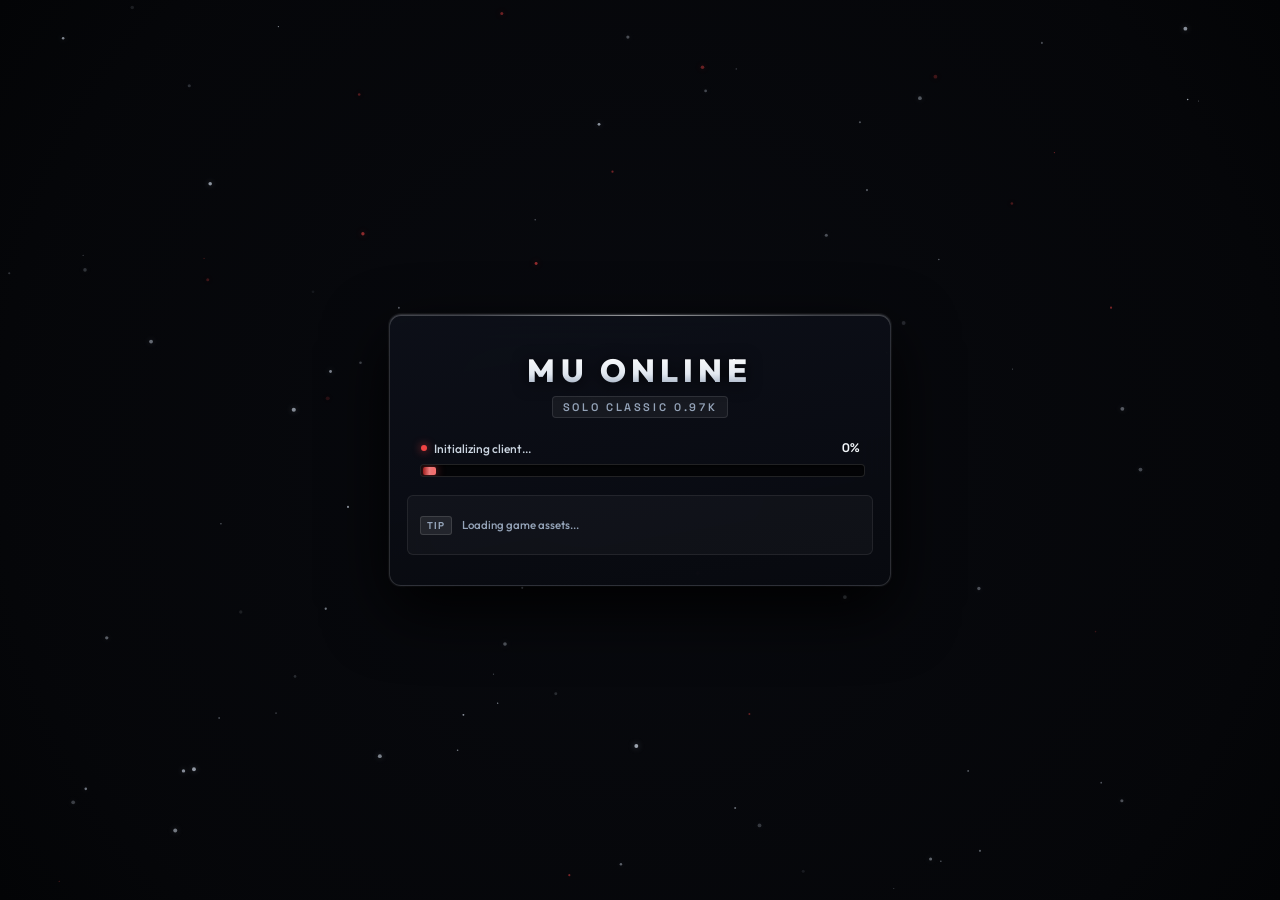
==== commit 9d304692: "feat(web): add UTM attribution parameters to Play Online link" ====
--- a/web/index.html
+++ b/web/index.html
@@ -75,7 +75,7 @@
         <div class="mu-top-sep"></div>
 
         <!-- Real Server External Link -->
-        <a id="muLinkRealServer" class="mu-top-btn mu-btn-real-server" href="https://muonline.digitalsplace.com/" target="_blank" rel="noopener noreferrer" title="Play Online (Mu DigitalsPlace 0.97k Multiplayer)" aria-label="Play Online">
+        <a id="muLinkRealServer" class="mu-top-btn mu-btn-real-server" href="https://muonline.digitalsplace.com/?utm_source=solo-classic&utm_medium=referral&utm_campaign=play-online&utm_content=topbar" target="_blank" rel="noopener noreferrer" title="Play Online (Mu DigitalsPlace 0.97k Multiplayer)" aria-label="Play Online">
           <svg class="mu-btn-icon" viewBox="0 0 24 24" fill="none" stroke="currentColor" stroke-width="2" stroke-linecap="round" stroke-linejoin="round">
             <circle cx="12" cy="12" r="10"></circle>
             <line x1="2" y1="12" x2="22" y2="12"></line>
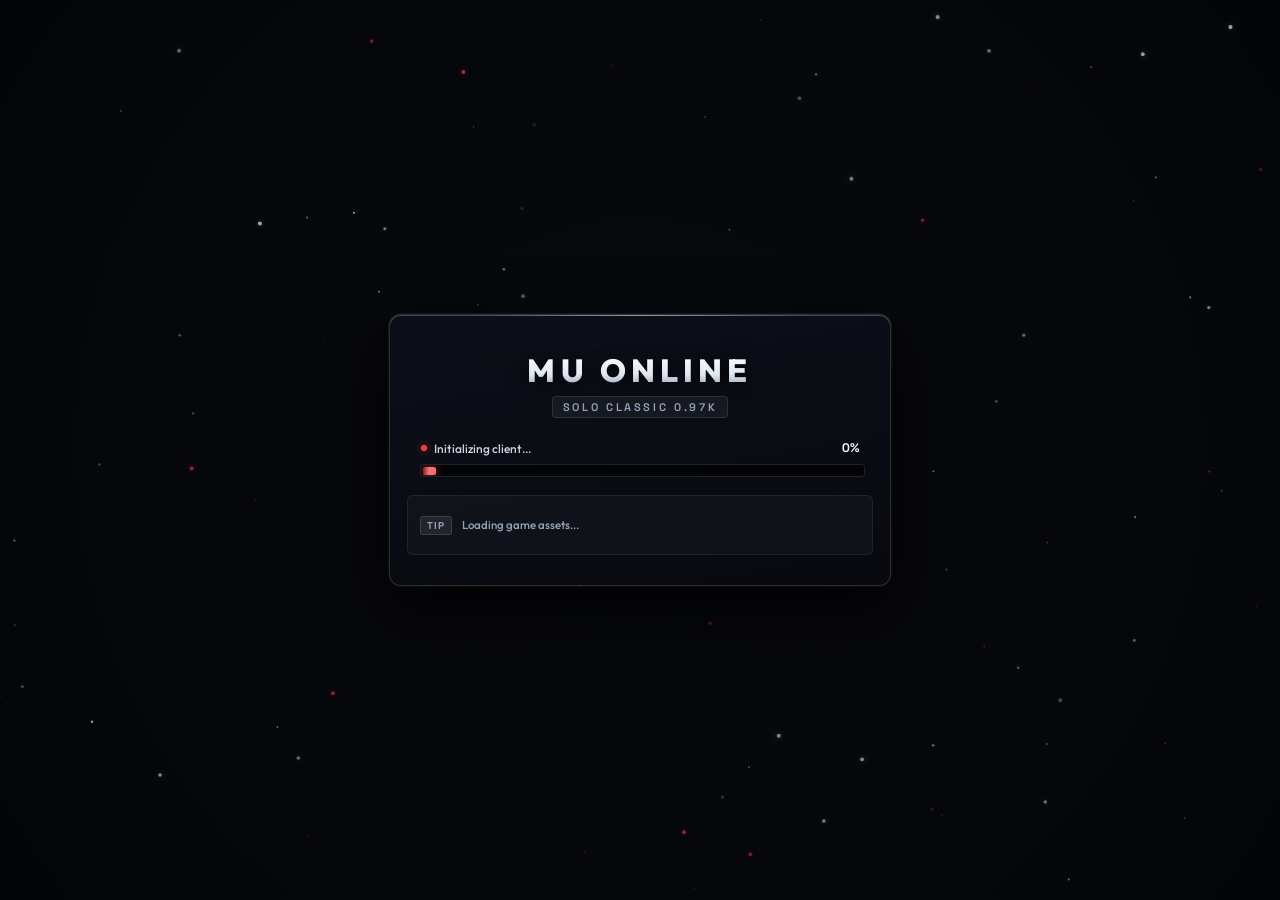
==== commit 0a3d8597: "fix: restore golden monster drops and add title/preloader query parameter support - server: comment " ====
--- a/web/index.html
+++ b/web/index.html
@@ -13,6 +13,48 @@
     <meta charset="utf-8">
     <meta name="viewport" content="width=device-width, initial-scale=1, maximum-scale=1, user-scalable=no">
     <title>MU Online Solo Classic</title>
+    <script>
+      (function () {
+        try {
+          var params = new URLSearchParams(window.location.search);
+          var generalTitle = (params.get('title') || '').trim();
+          var htmlTitle = (params.get('html_title') || params.get('htmltitle') || params.get('html-title') || params.get('html title') || params.get('htmlTitle') || generalTitle).trim();
+          var preloaderTitle = (params.get('preloader') || params.get('preloader_title') || params.get('preloadertitle') || params.get('preloader-title') || generalTitle).trim();
+          var brandTitle = (params.get('brand') || params.get('brand_title') || params.get('brandTitle') || generalTitle).trim();
+
+          window.__muHtmlTitle = htmlTitle;
+          window.__muPreloaderTitle = preloaderTitle;
+          window.__muBrandTitle = brandTitle;
+
+          if (htmlTitle) {
+            document.title = htmlTitle;
+          }
+
+          var applyElements = function () {
+            if (preloaderTitle) {
+              var pEls = document.querySelectorAll('.mu-preloader-title, #mu-preloader-title');
+              for (var i = 0; i < pEls.length; i++) {
+                pEls[i].textContent = preloaderTitle;
+              }
+            }
+            if (brandTitle) {
+              var bEls = document.querySelectorAll('.mu-brand-title, #mu-brand-title');
+              for (var j = 0; j < bEls.length; j++) {
+                bEls[j].textContent = brandTitle;
+              }
+            }
+          };
+
+          if (document.readyState === 'loading') {
+            document.addEventListener('DOMContentLoaded', applyElements);
+          } else {
+            applyElements();
+          }
+        } catch (e) {
+          console.error('Error applying title params:', e);
+        }
+      })();
+    </script>
     <link rel="icon" type="image/x-icon" href="favicon.ico?v=2">
     <link rel="icon" type="image/png" sizes="32x32" href="favicon-32x32.png?v=2">
     <link rel="icon" type="image/png" sizes="16x16" href="favicon-16x16.png?v=2">
@@ -32,6 +74,7 @@
         <!-- Strict Modern Title -->
         <div class="mu-title-section">
           <h1 class="mu-preloader-title">MU ONLINE</h1>
+          <script>if (window.__muPreloaderTitle) document.querySelector('.mu-preloader-title').textContent = window.__muPreloaderTitle;</script>
           <div class="mu-preloader-sub">SOLO CLASSIC 0.97K</div>
         </div>
 
@@ -64,6 +107,7 @@
       <div class="mu-topbar-left">
         <div class="mu-brand-box">
           <span class="mu-brand-title">MU ONLINE</span>
+          <script>if (window.__muBrandTitle) document.querySelector('.mu-brand-title').textContent = window.__muBrandTitle;</script>
           <span class="mu-brand-sep">/</span>
           <span class="mu-brand-desc">SOLO CLASSIC 0.97K</span>
         </div>
